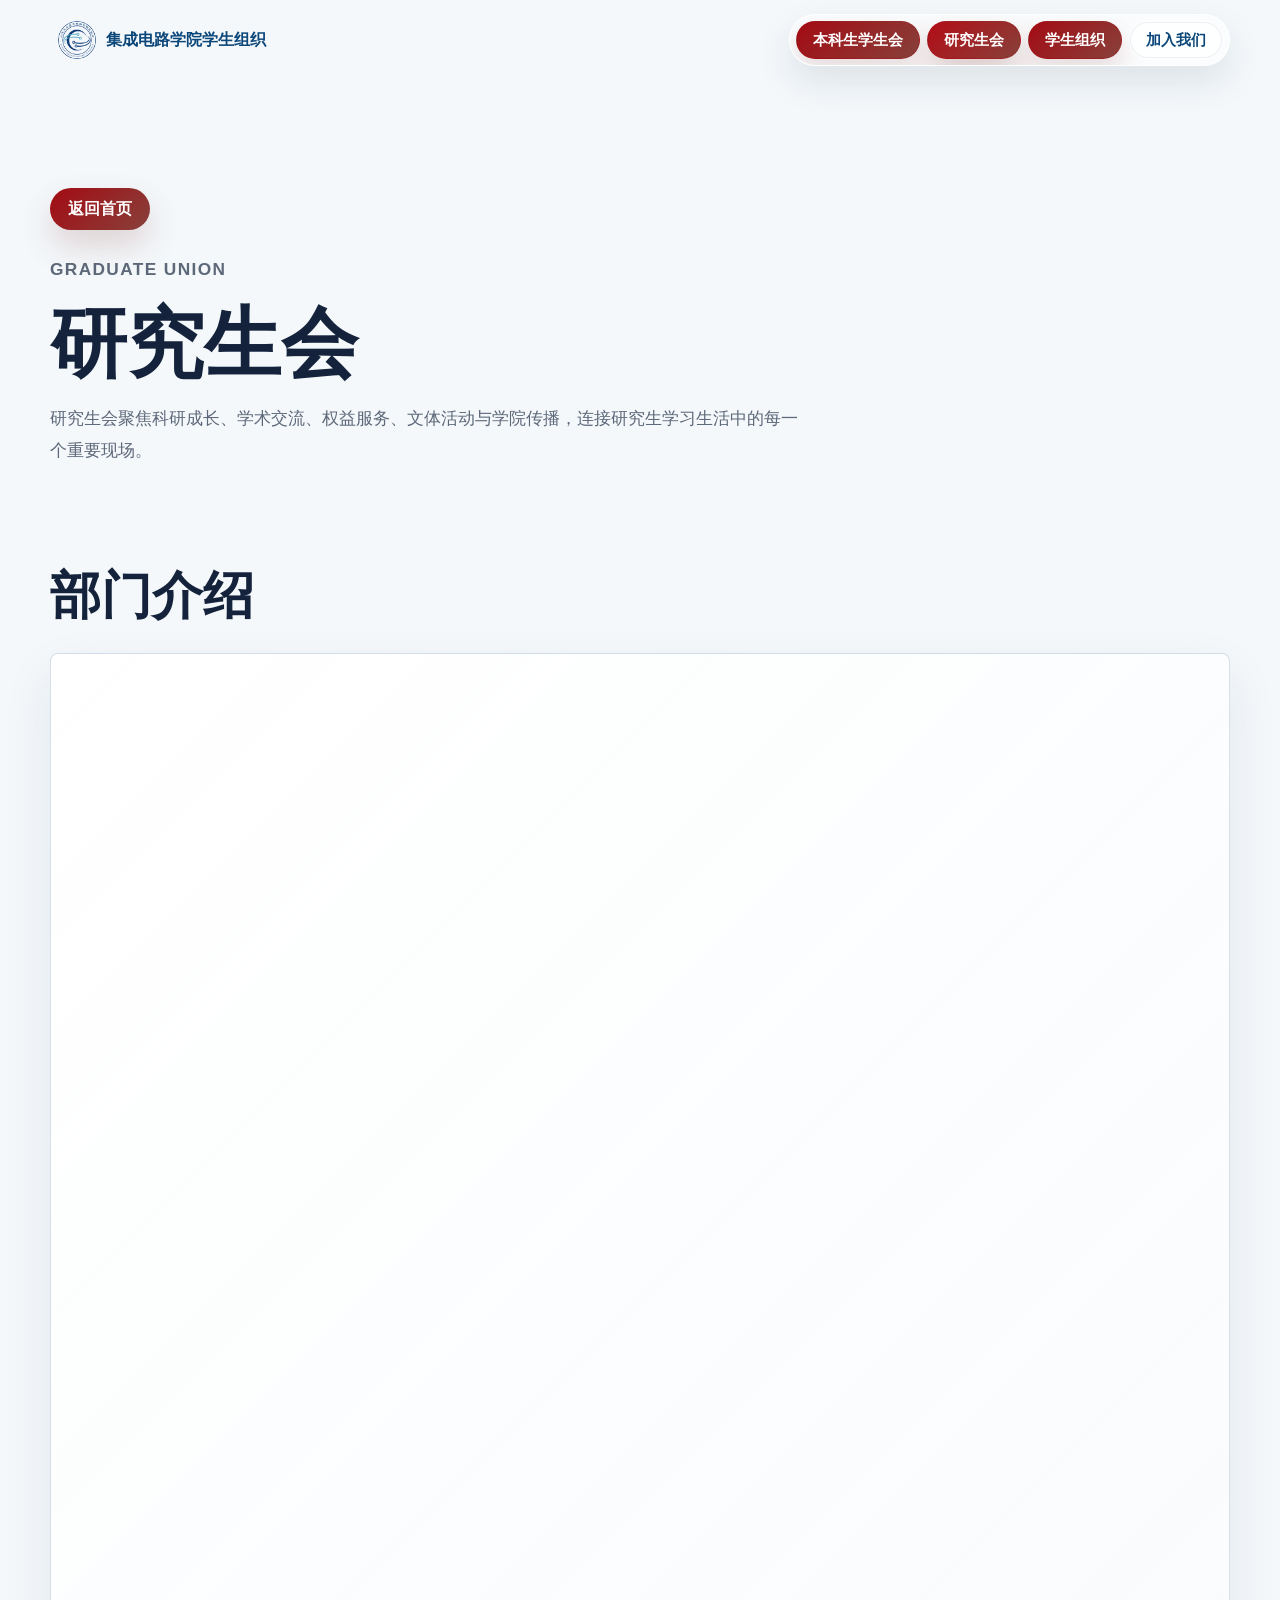
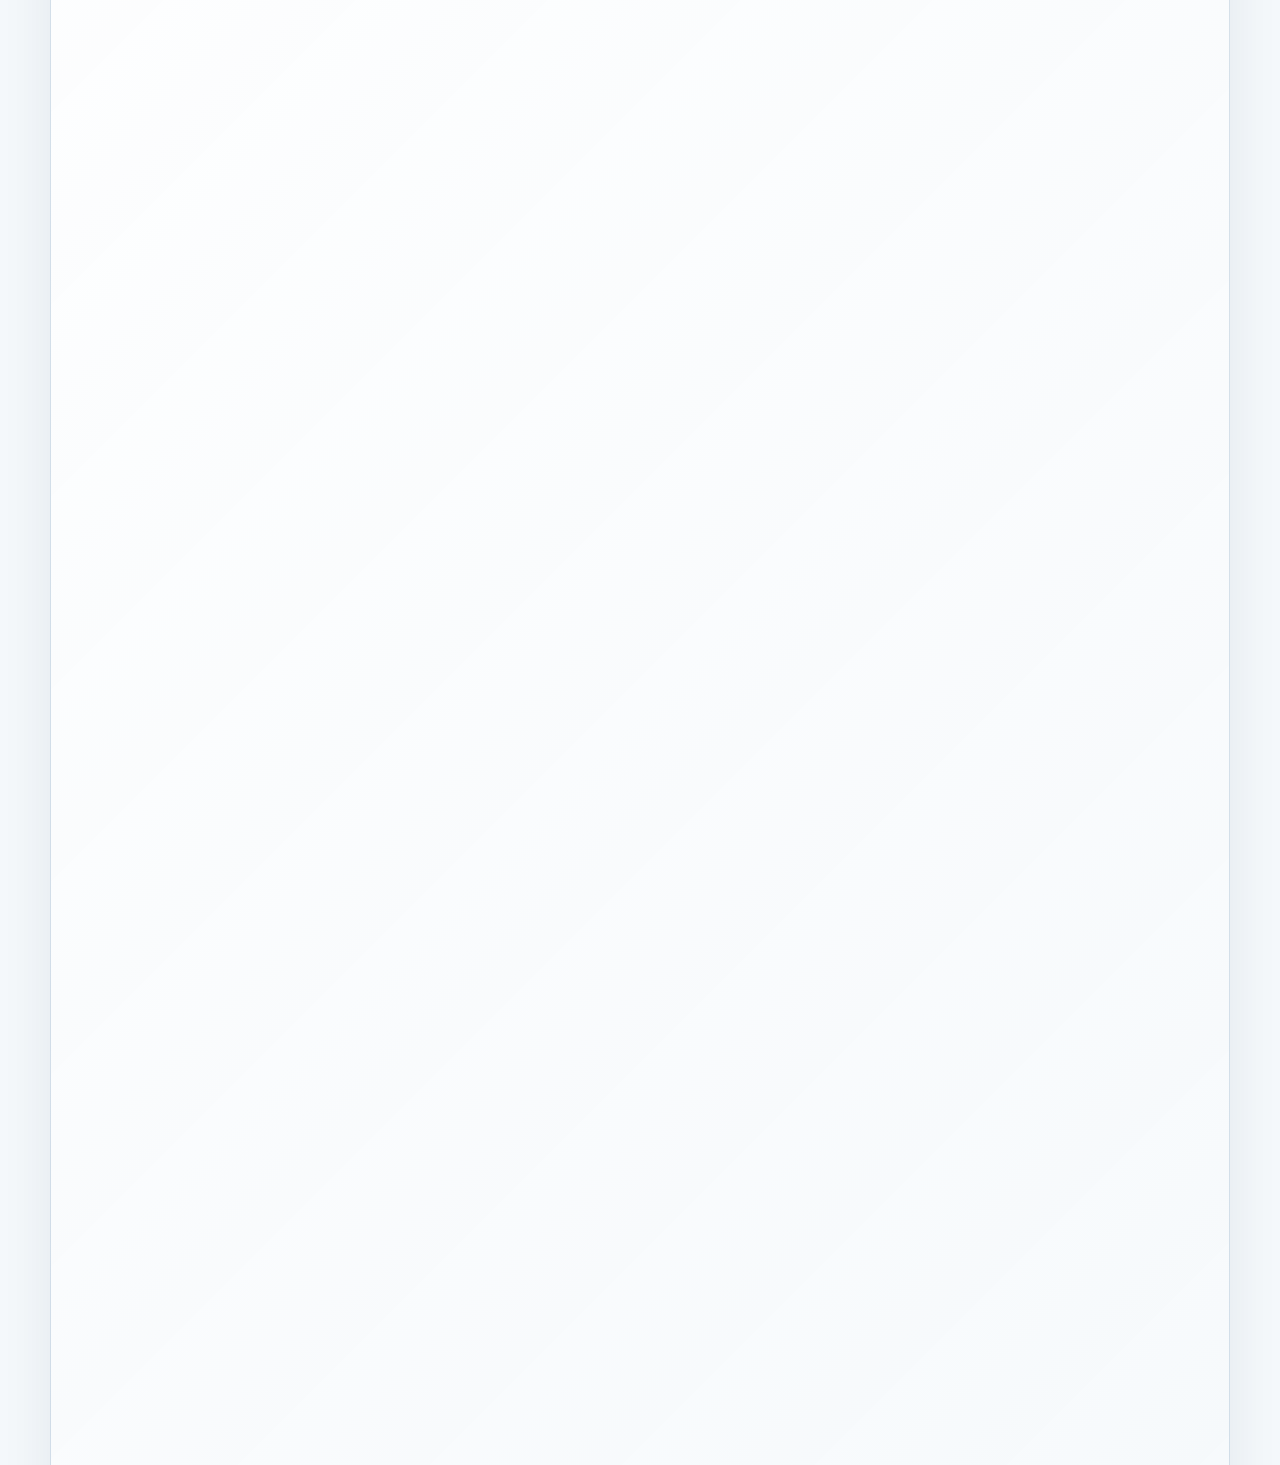
==== graduate.html @ ff814389 "Add files via upload" ====
<!doctype html>
<html lang="zh-CN">
<head>
  <meta charset="utf-8">
  <meta name="viewport" content="width=device-width, initial-scale=1">
  <title>研究生会 | 集成电路学院学生组织</title>
  <link rel="stylesheet" href="assets/site.css">
</head>
<body>
  <nav class="site-nav" aria-label="页面导航">
    <a class="brand" href="index.html"><img src="assets/union-emblem.png" alt=""><span>集成电路学院学生组织</span></a>
    <div class="nav-links">
      <a href="undergraduate.html">本科生学生会</a>
      <a href="graduate.html" aria-current="page">研究生会</a>
      <a href="organizations.html">学生组织</a>
      <a href="index.html?skipIntro=1#join-home">加入我们</a>
    </div>
  </nav>

  <main>
    <header class="page-hero">
      <div class="page-actions"><a class="back-home" href="index.html?skipIntro=1">返回首页</a></div>
      <p class="intro-tag">Graduate Union</p>
      <h1>研究生会</h1>
      <p>研究生会聚焦科研成长、学术交流、权益服务、文体活动与学院传播，连接研究生学习生活中的每一个重要现场。</p>
    </header>

    <section class="section">
      <h2>部门介绍</h2>
      <div class="dept-stack">
        <article class="department-detail">
          <div class="detail-copy">
            <small>01 统筹枢纽</small>
            <h3>综合部</h3>
            <p class="lead-text">统筹联结各方，规章构筑根基。以细致统筹串联大小事务，做研会可靠中枢、学子暖心伙伴。</p>
            <p>综合部是研究生会协调运转的枢纽，负责活动统筹协调、权益保障、研代会和研代会常代会组织、主题学习会召开、项目申报书撰写、志愿者招募、规章制度拟定与组织分统计，联动多方力量，保障各项工作有序落地。</p>
            <div class="tag-row"><span>制度建设</span><span>组织统筹</span><span>会务筹办</span><span>权益保障</span></div>
          </div>
          <div class="photo-carousel graduate-carousel graduate-carousel-blue" aria-label="综合部活动照片轮播">
            <div class="carousel-track">
              <div class="slide"><img src="assets/graduate/general/general-01.jpeg" alt="综合部活动照片 1"></div>
              <div class="slide"><img src="assets/graduate/general/general-02.jpeg" alt="综合部活动照片 2"></div>
              <div class="slide"><img src="assets/graduate/general/general-03.png" alt="综合部活动照片 3"></div>
              <div class="slide"><img src="assets/graduate/general/general-04.jpeg" alt="综合部活动照片 4"></div>
              <div class="slide"><img src="assets/graduate/general/general-05.jpeg" alt="综合部活动照片 5"></div>
              <div class="slide"><img src="assets/graduate/general/general-06.jpeg" alt="综合部活动照片 6"></div>
            </div>
          </div>
        </article>

        <article class="department-detail">
          <div class="detail-copy">
            <small>02 学术领航</small>
            <h3>学术部</h3>
            <p class="lead-text">在思辨中碰撞智慧，在交流中拓宽视野。从名家讲座到博士生论坛，从导学思政到核心素养提升，我们助力每一位学子在科研路上稳步前行。</p>
            <p>学术部负责学院各类学术论坛、讲座及研讨会的策划与执行，承担学术会议的申请、组织等工作，邀请校内外专家与优秀学子分享前沿研究、科研方法与职场经验，助力同学提升学术素养与创新能力。</p>
            <div class="tag-row"><span>学术论坛</span><span>思政育人</span><span>素养提升</span><span>科研赋能</span></div>
          </div>
          <div class="photo-carousel graduate-carousel graduate-carousel-cyan" aria-label="学术部活动照片轮播">
            <div class="carousel-track">
              <div class="slide"><img src="assets/graduate/academic/academic-01.png" alt="学术部活动照片 1"></div>
              <div class="slide"><img src="assets/graduate/academic/academic-02.png" alt="学术部活动照片 2"></div>
              <div class="slide"><img src="assets/graduate/academic/academic-03.png" alt="学术部活动照片 3"></div>
              <div class="slide"><img src="assets/graduate/academic/academic-04.png" alt="学术部活动照片 4"></div>
              <div class="slide"><img src="assets/graduate/academic/academic-05.jpeg" alt="学术部活动照片 5"></div>
              <div class="slide"><img src="assets/graduate/academic/academic-06.jpeg" alt="学术部活动照片 6"></div>
            </div>
          </div>
        </article>

        <article class="department-detail">
          <div class="detail-copy">
            <small>03 记录传播</small>
            <h3>宣传部</h3>
            <p class="lead-text">镜头定格瞬间，用文字传递温度，用创意点亮“芯”光。我们是故事的记录者，也是学院声音的传递者。</p>
            <p>宣传部是学院研究生会的形象窗口与传播枢纽，负责运营官方微信公众号等媒体平台，策划原创线上活动，做好思想引领工作。我们统筹新媒体培训与推文审核，配合各部门完成宣传方案与宣传设计；从原创推文到宣传品设计，从活动摄影摄像到新闻通讯采编，我们用多元方式记录学院动态、传播校园文化。</p>
            <div class="tag-row"><span>新媒体运营</span><span>推文审核</span><span>摄影摄像</span><span>新闻采编</span></div>
          </div>
          <div class="photo-carousel graduate-carousel graduate-carousel-rose" aria-label="宣传部活动照片轮播">
            <div class="carousel-track">
              <div class="slide"><img src="assets/graduate/publicity/publicity-01.jpeg" alt="宣传部活动照片 1"></div>
              <div class="slide"><img src="assets/graduate/publicity/publicity-02.jpeg" alt="宣传部活动照片 2"></div>
            </div>
          </div>
        </article>

        <article class="department-detail">
          <div class="detail-copy">
            <small>04 青春绽放</small>
            <h3>文体部</h3>
            <p class="lead-text">凝聚青年力量，展现青春风采，我们用创意策划每一次活动，用行动记录每一个精彩瞬间；让每一次参与，都成为青春的注脚。</p>
            <p>文体部负责学院各类文体活动的策划、组织与开展工作，积极服务学校及学院文化体育活动建设。从校级合唱比赛、啦啦操比赛，到学院趣味运动会、校级球类赛事，我们连接舞台与赛场，传递青春活力。</p>
            <div class="tag-row"><span>文艺活动</span><span>体育赛事</span><span>活动组织</span><span>现场保障</span></div>
          </div>
          <div class="photo-carousel graduate-carousel graduate-carousel-red" aria-label="文体部活动照片轮播">
            <div class="carousel-track">
              <div class="slide"><img src="assets/graduate/culture-sports/culture-sports-01.jpeg" alt="文体部活动照片 1"></div>
              <div class="slide"><img src="assets/graduate/culture-sports/culture-sports-02.jpeg" alt="文体部活动照片 2"></div>
              <div class="slide"><img src="assets/graduate/culture-sports/culture-sports-03.jpeg" alt="文体部活动照片 3"></div>
              <div class="slide"><img src="assets/graduate/culture-sports/culture-sports-04.jpeg" alt="文体部活动照片 4"></div>
              <div class="slide"><img src="assets/graduate/culture-sports/culture-sports-05.jpeg" alt="文体部活动照片 5"></div>
              <div class="slide"><img src="assets/graduate/culture-sports/culture-sports-06.jpeg" alt="文体部活动照片 6"></div>
            </div>
          </div>
        </article>
      </div>
    </section>

    <section class="section">
      <div class="wide-panel sub-join">
        <div>
          <p class="intro-tag">Join Graduate Union</p>
          <h2>加入研究生会</h2>
          <p>研究生会围绕学术交流、权益服务、宣传传播与文体活动开展工作。招新安排将随学院通知发布，欢迎持续关注。</p>
          <div class="button-row"><a class="button" href="index.html?skipIntro=1#join-home">查看总加入入口</a></div>
        </div>
        <div class="placeholder-join">关注学院通知<br>了解招新安排</div>
      </div>
    </section>
  </main>

  <footer>山东大学集成电路学院学生组织</footer>
  <script src="assets/site.js"></script>
</body>
</html>
---- assets/site.css ----
:root {
  --bg: #f4f8fb;
  --text: #14233b;
  --muted: rgba(20, 35, 59, 0.68);
  --blue: #0c477a;
  --cyan: #51b7cc;
  --red: #a30b13;
  --brick: #88413b;
  --paper: rgba(255, 255, 255, 0.94);
  --line: rgba(12, 71, 122, 0.16);
  --shadow: 0 24px 70px rgba(20, 35, 59, 0.14);
}

* { box-sizing: border-box; }
html { scroll-behavior: smooth; }
body {
  margin: 0;
  background: var(--bg);
  color: var(--text);
  font-family: "Microsoft YaHei", "PingFang SC", Arial, sans-serif;
}
a { color: inherit; text-decoration: none; }
img { display: block; max-width: 100%; }
h1, h2, h3, p { margin-top: 0; }

.site-nav {
  position: sticky;
  top: 0;
  z-index: 20;
  display: flex;
  align-items: center;
  justify-content: space-between;
  gap: 18px;
  width: min(1180px, calc(100% - 36px));
  margin: 0 auto;
  padding: 14px 0;
}

.brand {
  display: inline-flex;
  align-items: center;
  gap: 10px;
  min-height: 48px;
  border-radius: 999px;
  padding: 6px 12px 6px 8px;
  font-weight: 900;
  color: var(--blue);
  transition: transform 0.24s ease, background 0.24s ease;
}

.brand:hover {
  transform: translateY(-1px);
  background: rgba(255, 255, 255, 0.62);
}

.brand img {
  width: 38px;
  height: 38px;
  object-fit: contain;
  border-radius: 50%;
}

.nav-links {
  display: flex;
  align-items: center;
  gap: 7px;
  overflow-x: auto;
  border-radius: 999px;
  padding: 6px;
  background: rgba(255, 255, 255, 0.58);
  border: 1px solid rgba(255, 255, 255, 0.78);
  box-shadow: 0 16px 36px rgba(20, 35, 59, 0.1);
}

.nav-links a {
  min-height: 38px;
  display: inline-flex;
  align-items: center;
  justify-content: center;
  border: 1px solid transparent;
  border-radius: 999px;
  padding: 8px 16px;
  background: rgba(255, 255, 255, 0.72);
  color: var(--blue);
  font-size: 0.92rem;
  font-weight: 900;
  white-space: nowrap;
  box-shadow: inset 0 0 0 1px rgba(12, 71, 122, 0.08);
  transition: transform 0.22s ease, box-shadow 0.22s ease, background 0.22s ease, color 0.22s ease;
}

.nav-links a:nth-child(-n + 3) {
  background: linear-gradient(135deg, var(--red), var(--brick));
  border-color: rgba(163, 11, 19, 0.24);
  color: white;
  box-shadow: 0 12px 24px rgba(136, 65, 59, 0.18);
}

.nav-links a:hover {
  transform: translateY(-2px);
  background: white;
  box-shadow: 0 14px 28px rgba(12, 71, 122, 0.16);
}

.nav-links a:nth-child(-n + 3):hover,
.nav-links a[aria-current="page"] {
  color: white;
  background: linear-gradient(135deg, #b20d16, var(--brick));
  box-shadow: 0 16px 30px rgba(136, 65, 59, 0.28);
}

.nav-links a:active,
.portal-card:active,
.button:active,
.back-home:active {
  transform: translateY(0) scale(0.98);
}

.hero {
  min-height: 100vh;
  position: relative;
  overflow: hidden;
  display: flex;
  align-items: stretch;
  margin-top: -70px;
  padding-top: 70px;
  background: #dbeef8;
}

.hero-bg {
  position: absolute;
  inset: 0;
}

.hero-bg::after {
  content: "";
  position: absolute;
  inset: 0;
  background:
    linear-gradient(90deg, rgba(244, 248, 251, 0.98) 0%, rgba(244, 248, 251, 0.86) 38%, rgba(244, 248, 251, 0.22) 78%),
    linear-gradient(180deg, rgba(81, 183, 204, 0.14), rgba(136, 65, 59, 0.22));
}

.hero-bg img {
  width: 100%;
  height: 100%;
  object-fit: cover;
  object-position: center right;
}

.hero-inner {
  width: min(1180px, calc(100% - 36px));
  margin: 0 auto;
  position: relative;
  z-index: 2;
  display: grid;
  align-content: center;
  padding: 78px 0 130px;
}

.intro-tag {
  margin-bottom: 16px;
  color: var(--blue);
  font-weight: 900;
  letter-spacing: 0.08em;
  text-transform: uppercase;
}

.hero-title {
  max-width: 880px;
  margin-bottom: 24px;
  font-size: clamp(3rem, 7vw, 6.8rem);
  line-height: 1.04;
  letter-spacing: 0;
}

.hero-title span { display: block; }

.hero-copy {
  max-width: 650px;
  margin-bottom: 34px;
  color: rgba(20, 35, 59, 0.76);
  font-size: 1.08rem;
  line-height: 1.85;
}

.portal-grid {
  position: absolute;
  left: 50%;
  bottom: 28px;
  z-index: 4;
  width: min(1180px, calc(100% - 36px));
  transform: translateX(-50%);
  display: grid;
  grid-template-columns: repeat(4, minmax(0, 1fr));
  gap: 12px;
}

.portal-grid-three {
  grid-template-columns: repeat(3, minmax(0, 1fr));
}

.portal-card {
  min-height: 132px;
  display: grid;
  align-content: space-between;
  border-radius: 8px;
  padding: 18px;
  background: rgba(255, 255, 255, 0.9);
  border: 1px solid rgba(255, 255, 255, 0.94);
  box-shadow: 0 20px 46px rgba(20, 35, 59, 0.12);
  transition: transform 0.26s ease, box-shadow 0.26s ease, background 0.26s ease, border-color 0.26s ease;
}

.portal-card:hover {
  transform: translateY(-5px);
  background: white;
  border-color: rgba(163, 11, 19, 0.18);
  box-shadow: 0 26px 58px rgba(12, 71, 122, 0.18);
}

.portal-card small {
  color: var(--red);
  font-weight: 900;
}

.portal-card strong {
  display: block;
  margin: 10px 0 8px;
  color: var(--blue);
  font-size: 1.25rem;
}

.portal-card p {
  margin: 0;
  color: var(--muted);
  font-size: 0.92rem;
  line-height: 1.55;
}

.intro-screen {
  position: fixed;
  inset: 0;
  z-index: 50;
  display: grid;
  place-items: center;
  background: #0d223b;
  color: white;
  animation: introOut 0.72s ease 1.72s forwards;
}

.intro-mark {
  display: grid;
  justify-items: center;
  gap: 18px;
  animation: introRise 1.35s cubic-bezier(.2, .8, .2, 1) both;
}

.intro-mark img {
  width: 86px;
  height: 86px;
  object-fit: contain;
  border-radius: 50%;
  background: white;
}

.intro-mark strong {
  font-size: clamp(1.7rem, 5vw, 3rem);
  letter-spacing: 0;
}

.scan-line {
  width: min(420px, 70vw);
  height: 2px;
  overflow: hidden;
  background: rgba(255, 255, 255, 0.14);
}

.scan-line::after {
  content: "";
  display: block;
  width: 42%;
  height: 100%;
  background: linear-gradient(90deg, transparent, var(--cyan), transparent);
  animation: scan 1.08s ease-in-out infinite;
}

.skip-intro .intro-screen {
  display: none;
}

.page-actions {
  margin-bottom: 24px;
}

.back-home {
  min-height: 42px;
  display: inline-flex;
  align-items: center;
  justify-content: center;
  border-radius: 999px;
  padding: 10px 18px;
  background: linear-gradient(135deg, var(--red), var(--brick));
  color: white;
  font-weight: 900;
  box-shadow: 0 16px 32px rgba(136, 65, 59, 0.2);
  transition: transform 0.22s ease, box-shadow 0.22s ease;
}

.back-home:hover {
  transform: translateY(-2px);
  box-shadow: 0 18px 36px rgba(136, 65, 59, 0.28);
}

@keyframes introRise {
  from { opacity: 0; transform: translateY(18px) scale(0.98); }
  to { opacity: 1; transform: translateY(0) scale(1); }
}

@keyframes introOut {
  to { opacity: 0; visibility: hidden; pointer-events: none; }
}

@keyframes scan {
  from { transform: translateX(-100%); }
  to { transform: translateX(260%); }
}

.page-hero {
  width: min(1180px, calc(100% - 36px));
  margin: 38px auto 0;
  padding: 70px 0 44px;
}

.page-hero h1 {
  max-width: 900px;
  margin-bottom: 18px;
  font-size: clamp(2.5rem, 6vw, 5.2rem);
  line-height: 1.08;
}

.page-hero p {
  max-width: 760px;
  color: var(--muted);
  font-size: 1.08rem;
  line-height: 1.85;
}

.section {
  width: min(1180px, calc(100% - 36px));
  margin: 0 auto;
  padding: 34px 0;
}

.section h2 {
  margin-bottom: 22px;
  font-size: clamp(1.8rem, 4vw, 3.2rem);
}

.card-grid {
  display: grid;
  grid-template-columns: repeat(3, minmax(0, 1fr));
  gap: 16px;
}

.info-card, .wide-panel {
  border-radius: 8px;
  border: 1px solid var(--line);
  background: var(--paper);
  box-shadow: 0 18px 48px rgba(20, 35, 59, 0.08);
}

.info-card {
  min-height: 180px;
  padding: 22px;
}

.info-card small {
  color: var(--red);
  font-weight: 900;
}

.info-card h3 {
  margin: 10px 0 12px;
  color: var(--blue);
  font-size: 1.35rem;
}

.info-card p {
  margin-bottom: 0;
  color: var(--muted);
  line-height: 1.75;
}

.wide-panel {
  padding: clamp(24px, 4vw, 42px);
}

.home-join {
  scroll-margin-top: 86px;
  padding-top: 72px;
}

.home-join .wide-panel {
  background:
    radial-gradient(circle at top left, rgba(81, 183, 204, 0.18), transparent 34%),
    var(--paper);
}

.join-card-list {
  margin-top: 22px;
  display: grid;
  grid-template-columns: repeat(3, minmax(0, 1fr));
  gap: 12px;
}

.mini-join-card {
  min-height: 116px;
  display: grid;
  gap: 7px;
  border-radius: 8px;
  padding: 16px;
  background: rgba(255, 255, 255, 0.72);
  border: 1px solid var(--line);
}

.mini-join-card small {
  color: var(--red);
  font-weight: 900;
}

.mini-join-card strong {
  color: var(--blue);
  font-size: 1.32rem;
}

.mini-join-card span {
  color: var(--muted);
  line-height: 1.55;
}

.film-placeholder {
  margin-top: 18px;
  padding: 38px 18px;
  border-radius: 8px;
  background:
    radial-gradient(circle, rgba(255,255,255,.92) 0 4px, transparent 4.5px) 0 12px / 28px 16px repeat-x,
    radial-gradient(circle, rgba(255,255,255,.92) 0 4px, transparent 4.5px) 0 calc(100% - 12px) / 28px 16px repeat-x,
    #111827;
  display: grid;
  grid-template-columns: repeat(3, minmax(0, 1fr));
  gap: 14px;
}

.film-frame {
  aspect-ratio: 4 / 3;
  border-radius: 6px;
  border: 5px solid white;
  background:
    linear-gradient(135deg, rgba(81, 183, 204, .28), rgba(163, 11, 19, .18)),
    #dceaf2;
  display: grid;
  place-items: center;
  color: var(--blue);
  font-weight: 900;
}

.join-layout {
  display: grid;
  grid-template-columns: minmax(0, 1fr) 320px;
  gap: 24px;
  align-items: center;
}

.qr-stack {
  display: grid;
  grid-template-columns: 1fr;
  gap: 12px;
}

.qr-stack .qr-box {
  padding: 14px;
}

.qr-stack .qr-box img {
  max-height: 190px;
}

.join-hub {
  display: grid;
  gap: 26px;
  background:
    radial-gradient(circle at top left, rgba(81, 183, 204, 0.2), transparent 34%),
    radial-gradient(circle at bottom right, rgba(163, 11, 19, 0.08), transparent 30%),
    var(--paper);
}

.join-hub-head {
  max-width: 780px;
}

.join-hub-head p:last-child {
  margin-bottom: 0;
  color: var(--muted);
  line-height: 1.78;
}

.join-directory {
  display: grid;
  grid-template-columns: repeat(2, minmax(0, 1fr));
  gap: 14px;
}

.join-org-card {
  display: grid;
  grid-template-columns: 150px minmax(0, 1fr);
  gap: 16px;
  align-items: center;
  min-height: 198px;
  border-radius: 8px;
  padding: 16px;
  background: rgba(255, 255, 255, 0.78);
  border: 1px solid var(--line);
  box-shadow: 0 14px 34px rgba(20, 35, 59, 0.07);
  transition: transform 0.24s ease, box-shadow 0.24s ease, border-color 0.24s ease, background 0.24s ease;
}

.join-org-card:hover {
  transform: translateY(-3px);
  background: white;
  border-color: rgba(81, 183, 204, 0.35);
  box-shadow: 0 22px 46px rgba(12, 71, 122, 0.13);
}

.join-org-card.featured {
  background:
    linear-gradient(135deg, rgba(255, 255, 255, 0.92), rgba(243, 248, 252, 0.86)),
    white;
  border-color: rgba(163, 11, 19, 0.22);
}

.join-qr,
.join-placeholder {
  width: 150px;
  aspect-ratio: 1;
  display: grid;
  place-items: center;
  border-radius: 8px;
  background: white;
  border: 1px solid rgba(12, 71, 122, 0.1);
  overflow: hidden;
}

.join-qr img {
  width: 100%;
  height: 100%;
  object-fit: contain;
}

.join-placeholder {
  color: var(--blue);
  font-weight: 900;
  background:
    linear-gradient(135deg, rgba(81, 183, 204, 0.12), rgba(163, 11, 19, 0.08)),
    white;
}

.join-info {
  min-width: 0;
}

.join-info small {
  color: var(--red);
  font-size: 0.78rem;
  font-weight: 900;
  letter-spacing: 0.06em;
  text-transform: uppercase;
}

.join-info h3 {
  margin: 6px 0 8px;
  color: var(--blue);
  font-size: clamp(1.2rem, 2vw, 1.55rem);
  line-height: 1.22;
}

.join-info strong {
  display: inline-flex;
  align-items: center;
  min-height: 38px;
  margin-bottom: 10px;
  border-radius: 999px;
  padding: 7px 12px;
  background: linear-gradient(135deg, var(--red), var(--brick));
  color: white;
  font-size: 1.08rem;
  letter-spacing: 0.03em;
}

.join-info p {
  margin-bottom: 12px;
  color: var(--muted);
  line-height: 1.62;
}

.join-tags {
  display: flex;
  flex-wrap: wrap;
  gap: 6px;
}

.join-tags span {
  min-height: 28px;
  display: inline-flex;
  align-items: center;
  border-radius: 999px;
  padding: 5px 9px;
  background: rgba(12, 71, 122, 0.08);
  color: var(--blue);
  font-size: 0.78rem;
  font-weight: 900;
}

.sub-join {
  display: grid;
  grid-template-columns: minmax(0, 1fr) 260px;
  gap: 24px;
  align-items: center;
  background:
    radial-gradient(circle at top right, rgba(163, 11, 19, 0.09), transparent 35%),
    var(--paper);
}

.qr-box {
  padding: 18px;
  border-radius: 8px;
  background: white;
  border: 1px solid var(--line);
  text-align: center;
}

.qr-box img {
  width: 100%;
  aspect-ratio: 1;
  object-fit: contain;
}

.qr-box.compact {
  max-width: 260px;
  justify-self: end;
}

.placeholder-join {
  min-height: 180px;
  border-radius: 8px;
  border: 1px dashed rgba(12, 71, 122, 0.28);
  background:
    linear-gradient(135deg, rgba(81, 183, 204, 0.14), rgba(163, 11, 19, 0.09)),
    rgba(255, 255, 255, 0.72);
  display: grid;
  place-items: center;
  color: var(--blue);
  text-align: center;
  font-size: 1.22rem;
  font-weight: 900;
  line-height: 1.7;
}

.button-row {
  margin-top: 22px;
  display: flex;
  flex-wrap: wrap;
  gap: 12px;
}

.button {
  min-height: 46px;
  display: inline-flex;
  align-items: center;
  justify-content: center;
  border-radius: 999px;
  padding: 12px 20px;
  background: linear-gradient(135deg, var(--red), var(--brick));
  color: white;
  font-weight: 900;
  box-shadow: 0 16px 32px rgba(136, 65, 59, 0.24);
  transition: transform 0.22s ease, box-shadow 0.22s ease, background 0.22s ease;
}

.button:hover {
  transform: translateY(-2px);
  box-shadow: 0 20px 38px rgba(136, 65, 59, 0.28);
}

.button.secondary {
  background: white;
  color: var(--blue);
  border: 1px solid var(--line);
  box-shadow: none;
}

.dept-stack {
  display: grid;
  gap: 22px;
}

.department-detail {
  content-visibility: auto;
  contain-intrinsic-size: 560px;
  display: grid;
  grid-template-columns: minmax(0, 0.92fr) minmax(340px, 1fr);
  gap: clamp(20px, 3vw, 32px);
  align-items: center;
  border-radius: 8px;
  border: 1px solid var(--line);
  background:
    linear-gradient(135deg, rgba(255, 255, 255, 0.96), rgba(244, 248, 251, 0.88)),
    var(--paper);
  box-shadow: 0 20px 52px rgba(20, 35, 59, 0.08);
  padding: clamp(22px, 4vw, 36px);
}

.detail-copy small,
.org-body small {
  color: var(--red);
  font-weight: 900;
  letter-spacing: 0.06em;
  text-transform: uppercase;
}

.detail-copy h3,
.org-body h3 {
  margin: 10px 0 14px;
  color: var(--blue);
  font-size: clamp(1.8rem, 3vw, 2.6rem);
  line-height: 1.14;
}

.lead-text {
  color: var(--red);
  font-weight: 900;
  line-height: 1.7;
}

.detail-copy p,
.org-body p,
.org-section-list p {
  color: var(--muted);
  line-height: 1.78;
}

.tag-row {
  display: flex;
  flex-wrap: wrap;
  gap: 8px;
  margin-top: 18px;
}

.tag-row span {
  display: inline-flex;
  align-items: center;
  min-height: 34px;
  border-radius: 999px;
  padding: 6px 12px;
  background: rgba(12, 71, 122, 0.08);
  color: var(--blue);
  font-size: 0.88rem;
  font-weight: 900;
}

.quick-dept-nav {
  position: sticky;
  top: 82px;
  z-index: 12;
  display: flex;
  gap: 10px;
  overflow-x: auto;
  margin-bottom: 24px;
  border-radius: 999px;
  padding: 8px;
  background: rgba(255, 255, 255, 0.74);
  border: 1px solid rgba(255, 255, 255, 0.9);
  box-shadow: 0 14px 32px rgba(20, 35, 59, 0.08);
}

.quick-dept-nav a {
  min-height: 38px;
  display: inline-flex;
  align-items: center;
  justify-content: center;
  flex: 0 0 auto;
  border-radius: 999px;
  padding: 8px 15px;
  color: var(--blue);
  background: white;
  border: 1px solid var(--line);
  font-weight: 900;
  transition: transform 0.22s ease, color 0.22s ease, background 0.22s ease, box-shadow 0.22s ease;
}

.quick-dept-nav a:hover {
  transform: translateY(-2px);
  color: white;
  background: linear-gradient(135deg, var(--red), var(--brick));
  box-shadow: 0 14px 28px rgba(136, 65, 59, 0.2);
}

.undergrad-stack {
  gap: 28px;
}

.undergrad-dept {
  grid-template-columns: minmax(280px, 0.78fr) minmax(0, 1.22fr);
  scroll-margin-top: 140px;
}

.filmstrip {
  position: relative;
  overflow: hidden;
  min-height: 306px;
  border-radius: 8px;
  padding: 34px 0;
  background:
    radial-gradient(circle, rgba(255, 255, 255, 0.95) 0 4px, transparent 4.6px) 10px 12px / 30px 16px repeat-x,
    radial-gradient(circle, rgba(255, 255, 255, 0.95) 0 4px, transparent 4.6px) 10px calc(100% - 12px) / 30px 16px repeat-x,
    linear-gradient(135deg, #111827, #1f2937);
  box-shadow: inset 0 0 0 1px rgba(255, 255, 255, 0.08), 0 18px 42px rgba(20, 35, 59, 0.14);
}

.filmstrip::after {
  content: "";
  position: absolute;
  inset: 24px 0;
  pointer-events: none;
  background:
    linear-gradient(90deg, rgba(17, 24, 39, 0.96), transparent 12%, transparent 88%, rgba(17, 24, 39, 0.96)),
    linear-gradient(180deg, rgba(255, 255, 255, 0.08), transparent 22%, transparent 78%, rgba(0, 0, 0, 0.18));
}

.filmstrip:hover {
  box-shadow: inset 0 0 0 1px rgba(81, 183, 204, 0.22), 0 24px 56px rgba(12, 71, 122, 0.2);
}

.film-reel {
  display: flex;
  gap: 16px;
  align-items: center;
  will-change: transform;
  transition: transform 0.72s cubic-bezier(0.22, 1, 0.36, 1);
}

.film-reel.no-transition {
  transition: none;
}

.film-slide {
  flex: 0 0 clamp(230px, 34vw, 390px);
  height: 236px;
  margin: 0;
  border-radius: 6px;
  padding: 8px;
  background: white;
  box-shadow: 0 12px 26px rgba(0, 0, 0, 0.28);
  transform: translateY(0) scale(1);
  transition: transform 0.34s ease, filter 0.34s ease, box-shadow 0.34s ease;
}

.film-slide img {
  width: 100%;
  height: 100%;
  border-radius: 4px;
  object-fit: cover;
}

.filmstrip:hover .film-slide {
  filter: saturate(0.96) brightness(0.9);
}

.filmstrip:hover .film-slide:hover {
  position: relative;
  z-index: 2;
  transform: translateY(-8px) scale(1.025);
  filter: saturate(1.08) brightness(1.04);
  box-shadow: 0 18px 34px rgba(0, 0, 0, 0.36);
}

.photo-carousel {
  --slide-width: min(68%, 430px);
  --reel-a: #183d56;
  --reel-b: #285f70;
  --reel-glow: rgba(81, 183, 204, 0.2);
  --reel-hole: rgba(246, 251, 252, 0.9);
  min-width: 0;
  align-self: center;
  position: relative;
  border-radius: 8px;
  background:
    radial-gradient(circle at top left, var(--reel-glow), transparent 34%),
    linear-gradient(90deg, rgba(255, 255, 255, 0.1), transparent 18%, transparent 82%, rgba(255, 255, 255, 0.1)),
    linear-gradient(135deg, var(--reel-a), var(--reel-b));
  border: 1px solid rgba(12, 71, 122, 0.14);
  box-shadow:
    inset 0 0 0 1px rgba(255, 255, 255, 0.14),
    0 18px 44px rgba(20, 35, 59, 0.14);
  overflow: hidden;
  perspective: 1200px;
  touch-action: pan-y;
  contain: layout paint;
}

.graduate-carousel {
  --slide-width: min(70%, 440px);
}

.graduate-carousel-blue {
  --reel-a: #1f4562;
  --reel-b: #56758a;
  --reel-glow: rgba(181, 218, 229, 0.22);
}

.graduate-carousel-cyan {
  --reel-a: #1d4f63;
  --reel-b: #4b8b92;
  --reel-glow: rgba(122, 211, 218, 0.2);
}

.graduate-carousel-rose {
  --reel-a: #4b3a4a;
  --reel-b: #8a6870;
  --reel-glow: rgba(190, 141, 153, 0.22);
}

.graduate-carousel-red {
  --reel-a: #55373a;
  --reel-b: #8d5c58;
  --reel-glow: rgba(185, 110, 105, 0.2);
}

.organization-stack {
  gap: 28px;
}

.organization-dept {
  grid-template-columns: minmax(300px, 0.86fr) minmax(0, 1.14fr);
  scroll-margin-top: 140px;
}

.organization-carousel {
  --slide-width: min(70%, 420px);
}

.organization-carousel-innovation {
  --reel-a: #1f4b5c;
  --reel-b: #557987;
  --reel-glow: rgba(96, 205, 217, 0.2);
}

.organization-carousel-volunteer {
  --reel-a: #294863;
  --reel-b: #5a7e8b;
  --reel-glow: rgba(120, 202, 216, 0.2);
}

.photo-carousel::before,
.photo-carousel::after {
  content: "";
  position: absolute;
  left: 0;
  right: 0;
  height: 18px;
  z-index: 3;
  pointer-events: none;
  background:
    radial-gradient(circle, var(--reel-hole) 0 4px, transparent 4.5px) 0 50% / 28px 16px repeat-x,
    linear-gradient(90deg, rgba(255, 255, 255, 0.12), rgba(255, 255, 255, 0.04));
  opacity: 0.82;
}

.photo-carousel::before {
  top: 10px;
}

.photo-carousel::after {
  bottom: 10px;
}

.carousel-track {
  display: grid;
  grid-template-areas: "stage";
  place-items: center;
  padding: 52px 18px;
  overflow: hidden;
  cursor: default;
  touch-action: pan-y;
  user-select: none;
  background:
    linear-gradient(180deg, rgba(255, 255, 255, 0.11), transparent 22%, transparent 78%, rgba(0, 0, 0, 0.08));
}

.carousel-track::before {
  content: "";
  grid-area: stage;
  width: var(--slide-width);
  aspect-ratio: 4 / 3;
  pointer-events: none;
}

.photo-carousel:hover .carousel-track {
  cursor: ew-resize;
}

.slide {
  grid-area: stage;
  width: var(--slide-width);
  aspect-ratio: 4 / 3;
  overflow: hidden;
  border-radius: 6px;
  background: #dceaf2;
  border: 5px solid rgba(255, 255, 255, 0.9);
  box-shadow:
    0 10px 20px rgba(20, 35, 59, 0.22),
    inset 0 0 0 1px rgba(0, 0, 0, 0.1);
  opacity: 0;
  pointer-events: none;
  visibility: hidden;
  transform: translateY(10px) scale(0.78);
  transition: transform 0.46s ease, box-shadow 0.46s ease, opacity 0.46s ease, visibility 0.46s ease;
  touch-action: pan-y;
  will-change: transform, opacity;
  backface-visibility: hidden;
  contain: paint;
}

.slide img {
  width: 100%;
  height: 100%;
  object-fit: cover;
  transform: scale(1.01);
  transition: transform 0.65s ease;
}

.org-text-slide,
.org-qr-slide {
  display: grid;
  place-items: center;
  align-content: center;
  gap: 12px;
  padding: 28px;
  text-align: center;
  background:
    radial-gradient(circle at top left, rgba(81, 183, 204, 0.18), transparent 34%),
    linear-gradient(135deg, #f8fcfd, #eef6f8);
  color: var(--text);
}

.org-text-slide strong,
.org-qr-slide strong {
  color: var(--blue);
  font-size: clamp(1.35rem, 2.5vw, 2rem);
  line-height: 1.2;
}

.org-text-slide span {
  max-width: 320px;
  color: var(--muted);
  line-height: 1.7;
}

.org-qr-slide img {
  width: min(62%, 220px);
  height: auto;
  aspect-ratio: 1;
  object-fit: contain;
  padding: 8px;
  border-radius: 8px;
  background: white;
  border: 1px solid rgba(12, 71, 122, 0.08);
  transform: none;
}

.org-qr-slide span {
  display: inline-flex;
  align-items: center;
  min-height: 36px;
  border-radius: 999px;
  padding: 7px 13px;
  background: linear-gradient(135deg, var(--red), var(--brick));
  color: white;
  font-weight: 900;
}

.slide.is-neighbor {
  opacity: 0.68;
  pointer-events: auto;
  visibility: visible;
  z-index: 1;
}

.slide.is-prev {
  transform: translateX(-58%) translateY(4px) scale(0.86);
}

.slide.is-next {
  transform: translateX(58%) translateY(4px) scale(0.86);
}

.slide.is-active {
  opacity: 1;
  pointer-events: auto;
  visibility: visible;
  transform: translateY(-2px) scale(1);
  box-shadow:
    0 20px 36px rgba(20, 35, 59, 0.28),
    0 0 0 1px rgba(81, 183, 204, 0.32),
    inset 0 0 0 1px rgba(0, 0, 0, 0.08);
  z-index: 2;
}

.photo-carousel.is-paused .slide:not(.is-active):not(.is-neighbor) {
  opacity: 0.24;
}

.photo-carousel.is-paused .slide:hover {
  transform: translateY(-8px) scale(0.92);
  opacity: 0.82;
  box-shadow:
    0 18px 30px rgba(20, 35, 59, 0.28),
    0 0 0 1px rgba(81, 183, 204, 0.28);
}

.photo-carousel.is-paused .slide.is-active:hover {
  transform: translateY(-10px) scale(1.035);
  opacity: 1;
}

.photo-carousel.is-paused .slide.is-prev:hover {
  transform: translateX(-58%) translateY(-8px) scale(0.9);
}

.photo-carousel.is-paused .slide.is-next:hover {
  transform: translateX(58%) translateY(-8px) scale(0.9);
}

.photo-carousel.is-paused .slide:hover img {
  transform: scale(1.075);
}

.photo-carousel.is-stepping .slide.is-active {
  animation: filmPulse 0.72s cubic-bezier(.2, .8, .2, 1);
}

@keyframes filmPulse {
  0% { transform: translateY(0) scale(1); }
  42% { transform: translateY(-7px) scale(1.02); }
  100% { transform: translateY(-2px) scale(1); }
}

.image-mosaic {
  min-height: 330px;
  display: grid;
  grid-template-columns: 1.15fr 0.85fr;
  grid-template-rows: repeat(2, minmax(130px, 1fr));
  gap: 10px;
}

.image-mosaic img {
  width: 100%;
  height: 100%;
  border-radius: 8px;
  object-fit: cover;
  box-shadow: 0 14px 34px rgba(20, 35, 59, 0.13);
}

.image-mosaic img:first-child {
  grid-row: span 2;
}

.image-mosaic-two {
  grid-template-columns: repeat(2, minmax(0, 1fr));
  grid-template-rows: 1fr;
  min-height: 280px;
}

.image-mosaic-two img:first-child {
  grid-row: auto;
}

.org-detail-grid {
  display: grid;
  gap: 22px;
}

.org-detail-card {
  display: grid;
  grid-template-columns: 280px minmax(0, 1fr) 220px;
  gap: 22px;
  align-items: stretch;
  border-radius: 8px;
  border: 1px solid var(--line);
  background: var(--paper);
  box-shadow: 0 20px 52px rgba(20, 35, 59, 0.08);
  padding: clamp(18px, 3vw, 26px);
}

.org-cover {
  min-height: 270px;
  overflow: hidden;
  display: grid;
  place-items: center;
  border-radius: 8px;
  background: white;
  border: 1px solid rgba(12, 71, 122, 0.08);
}

.org-cover img {
  width: 100%;
  height: 100%;
  object-fit: cover;
}

.org-cover-gradient {
  align-content: end;
  justify-items: start;
  padding: 24px;
  color: white;
  background:
    linear-gradient(135deg, rgba(12, 71, 122, 0.95), rgba(81, 183, 204, 0.78)),
    #0c477a;
}

.org-cover-gradient strong {
  font-size: 2rem;
  line-height: 1.15;
}

.org-cover-gradient span {
  margin-top: 10px;
  line-height: 1.6;
  opacity: 0.9;
}

.org-section-list {
  display: grid;
  gap: 8px;
  margin-top: 18px;
}

.org-section-list p {
  margin: 0;
  padding-left: 12px;
  border-left: 3px solid rgba(81, 183, 204, 0.35);
}

.org-join-box {
  display: grid;
  align-content: start;
  gap: 10px;
  border-radius: 8px;
  padding: 14px;
  background:
    linear-gradient(180deg, rgba(81, 183, 204, 0.12), rgba(163, 11, 19, 0.08)),
    white;
  border: 1px solid var(--line);
  text-align: center;
}

.org-join-box img {
  width: 100%;
  aspect-ratio: 1;
  object-fit: contain;
  border-radius: 8px;
  background: white;
}

.org-join-box strong {
  color: var(--blue);
  font-size: 1.08rem;
}

.org-join-box span {
  color: var(--red);
  font-size: 1.32rem;
  font-weight: 900;
}

footer {
  width: min(1180px, calc(100% - 36px));
  margin: 30px auto 0;
  padding: 34px 0 46px;
  color: rgba(20, 35, 59, 0.5);
  font-size: 0.92rem;
}

@media (max-width: 900px) {
  .site-nav {
    align-items: flex-start;
    flex-direction: column;
  }

  .hero {
    min-height: auto;
  }

  .hero-inner {
    padding-bottom: 420px;
  }

  .portal-grid {
    grid-template-columns: 1fr 1fr;
  }

  .card-grid {
    grid-template-columns: 1fr;
  }

  .join-layout,
  .sub-join {
    grid-template-columns: 1fr;
  }

  .department-detail,
  .org-detail-card {
    grid-template-columns: 1fr;
  }

  .organization-dept {
    grid-template-columns: 1fr;
  }

  .quick-dept-nav {
    top: 128px;
    border-radius: 8px;
  }

  .image-mosaic {
    min-height: 0;
    grid-template-columns: repeat(2, minmax(0, 1fr));
  }

  .image-mosaic img {
    min-height: 180px;
  }

  .image-mosaic img:first-child {
    grid-row: auto;
  }

  .join-card-list {
    grid-template-columns: 1fr;
  }

  .join-directory {
    grid-template-columns: 1fr;
  }

  .qr-stack {
    grid-template-columns: repeat(3, minmax(0, 1fr));
  }

  .qr-box.compact {
    justify-self: start;
  }

  .org-join-box {
    max-width: 300px;
  }
}

@media (max-width: 560px) {
  .hero-inner, .page-hero, .section, .site-nav, footer {
    width: min(100% - 28px, 1180px);
  }

  .hero-title {
    font-size: clamp(2.45rem, 12vw, 4rem);
  }

  .portal-grid {
    grid-template-columns: 1fr;
  }

  .hero-inner {
    padding-bottom: 650px;
  }

  .film-placeholder {
    grid-template-columns: 1fr;
  }

  .image-mosaic,
  .image-mosaic-two,
  .qr-stack {
    grid-template-columns: 1fr;
  }

  .quick-dept-nav {
    position: static;
    border-radius: 8px;
  }

  .filmstrip {
    min-height: 272px;
  }

  .film-slide {
    flex-basis: min(76vw, 330px);
    height: 206px;
  }

  .photo-carousel {
    --slide-width: 76%;
  }

  .carousel-track {
    padding-top: 46px;
    padding-bottom: 46px;
  }

  .slide {
    border-width: 4px;
  }

  .slide.is-prev {
    transform: translateX(-56%) translateY(4px) scale(0.84);
  }

  .slide.is-next {
    transform: translateX(56%) translateY(4px) scale(0.84);
  }

  .photo-carousel.is-paused .slide.is-prev:hover {
    transform: translateX(-56%) translateY(-8px) scale(0.88);
  }

  .photo-carousel.is-paused .slide.is-next:hover {
    transform: translateX(56%) translateY(-8px) scale(0.88);
  }

  .join-org-card {
    grid-template-columns: 118px minmax(0, 1fr);
    padding: 12px;
  }

  .join-qr,
  .join-placeholder {
    width: 118px;
  }

  .nav-links {
    width: 100%;
    border-radius: 8px;
  }

  .nav-links a {
    padding-inline: 13px;
  }
}
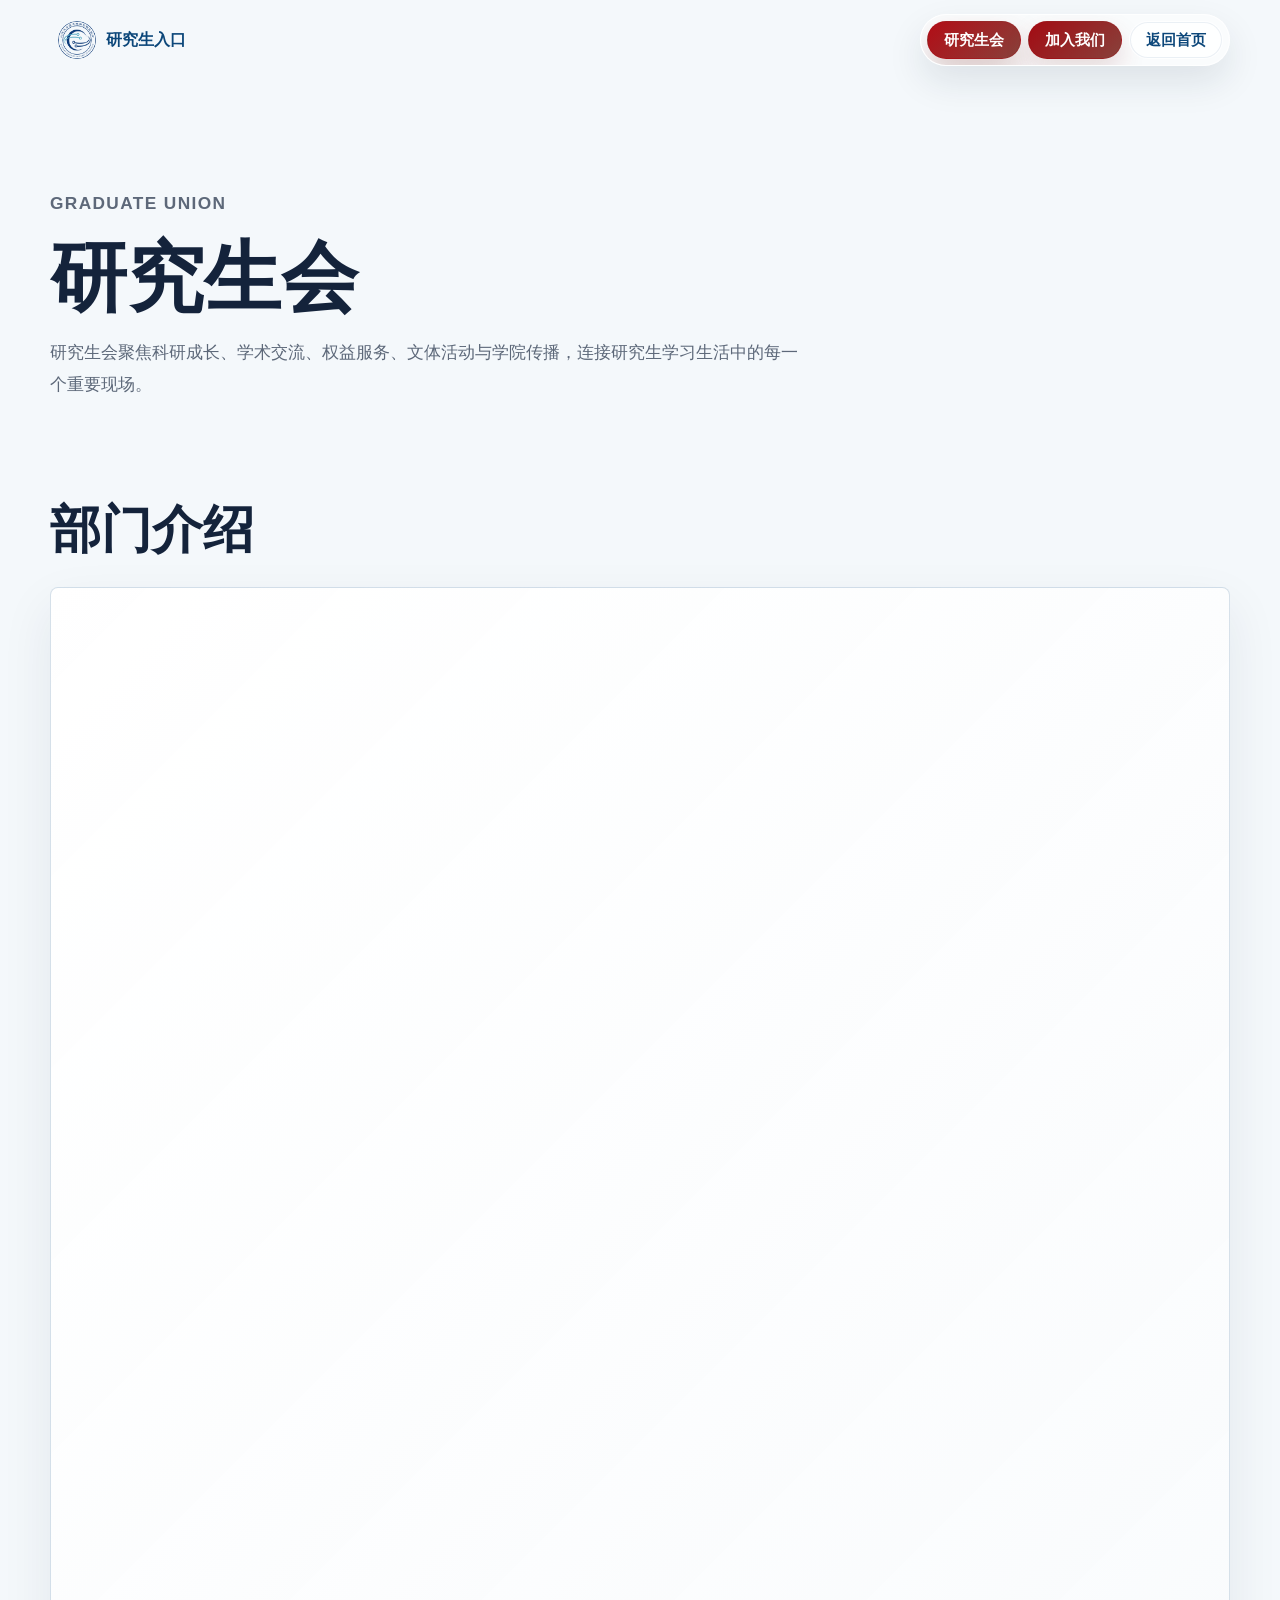
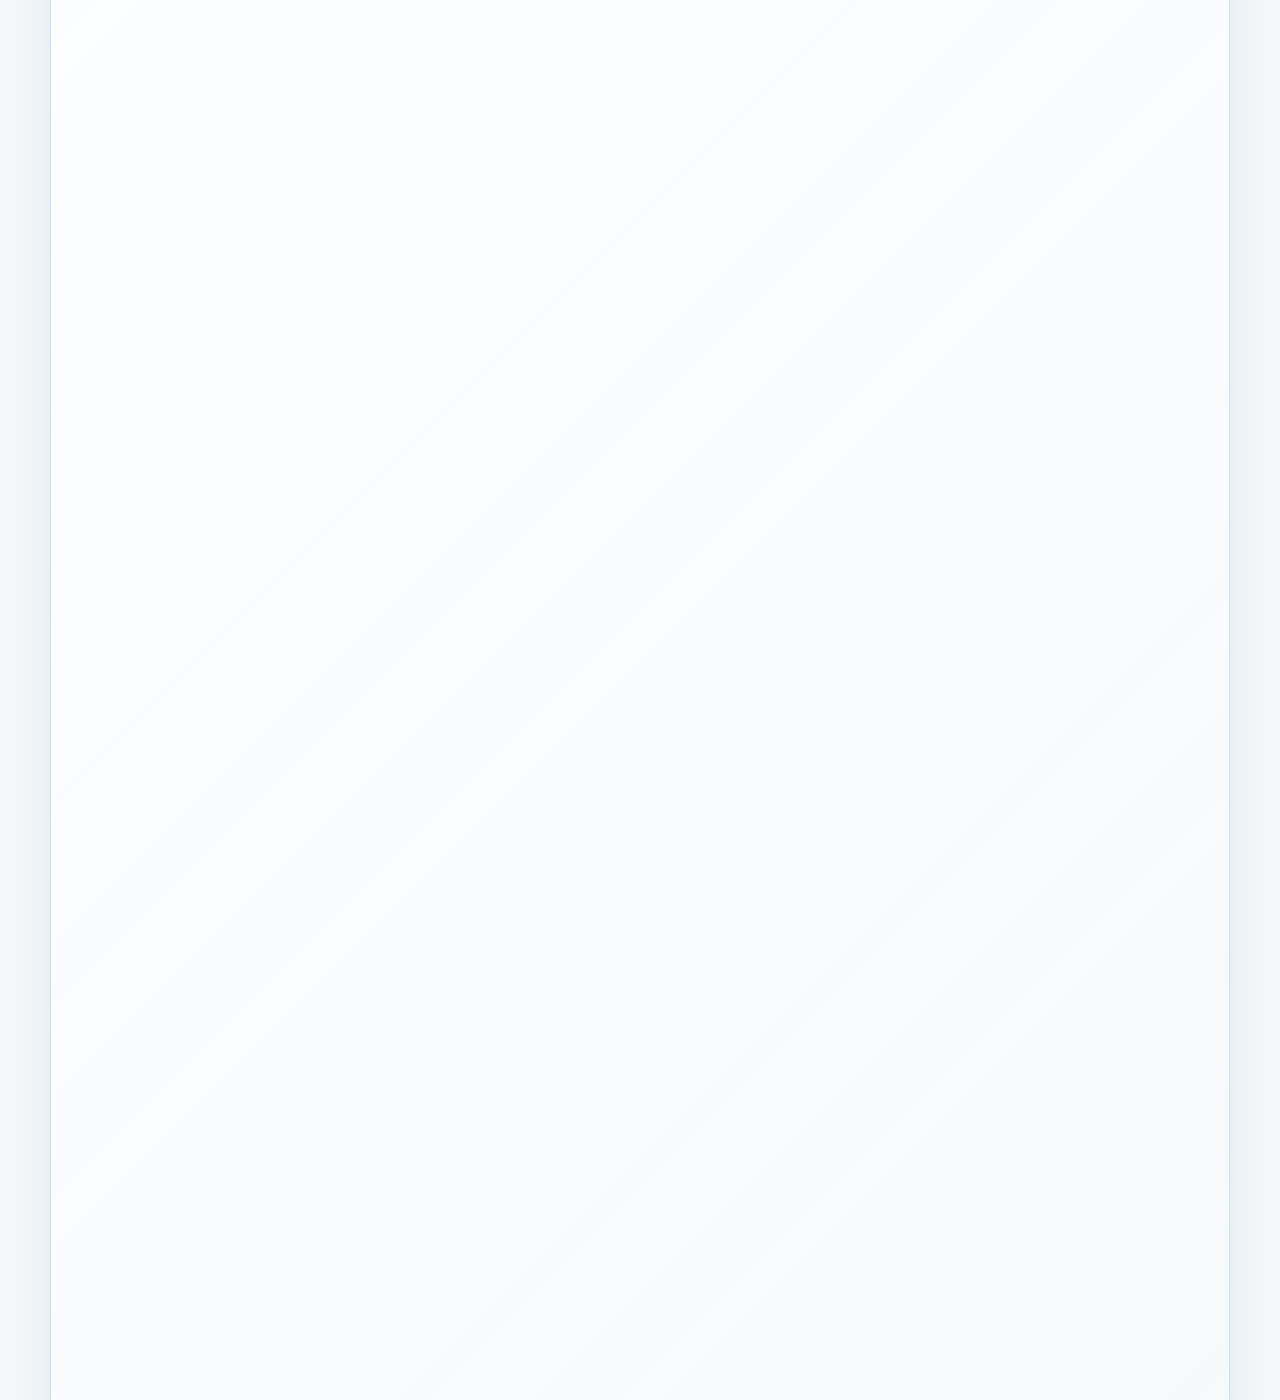
==== commit 1b0cde77: "Add files via upload" ====
--- a/graduate.html
+++ b/graduate.html
@@ -3,23 +3,21 @@
 <head>
   <meta charset="utf-8">
   <meta name="viewport" content="width=device-width, initial-scale=1">
-  <title>研究生会 | 集成电路学院学生组织</title>
+  <title>研究生会 | 集成电路学院学生工作</title>
   <link rel="stylesheet" href="assets/site.css">
 </head>
 <body>
   <nav class="site-nav" aria-label="页面导航">
-    <a class="brand" href="index.html"><img src="assets/union-emblem.png" alt=""><span>集成电路学院学生组织</span></a>
-    <div class="nav-links">
-      <a href="undergraduate.html">本科生学生会</a>
+    <a class="brand" href="index.html?skipIntro=1"><img src="assets/union-emblem.png" alt=""><span>研究生入口</span></a>
+    <div class="nav-links nav-links-graduate">
       <a href="graduate.html" aria-current="page">研究生会</a>
-      <a href="organizations.html">学生组织</a>
-      <a href="index.html?skipIntro=1#join-home">加入我们</a>
+      <a href="#graduate-join">加入我们</a>
+      <a href="index.html?skipIntro=1">返回首页</a>
     </div>
   </nav>
 
   <main>
-    <header class="page-hero">
-      <div class="page-actions"><a class="back-home" href="index.html?skipIntro=1">返回首页</a></div>
+    <header class="page-hero" id="top">
       <p class="intro-tag">Graduate Union</p>
       <h1>研究生会</h1>
       <p>研究生会聚焦科研成长、学术交流、权益服务、文体活动与学院传播，连接研究生学习生活中的每一个重要现场。</p>
@@ -106,20 +104,20 @@
       </div>
     </section>
 
-    <section class="section">
+    <section class="section" id="graduate-join">
       <div class="wide-panel sub-join">
         <div>
           <p class="intro-tag">Join Graduate Union</p>
           <h2>加入研究生会</h2>
           <p>研究生会围绕学术交流、权益服务、宣传传播与文体活动开展工作。招新安排将随学院通知发布，欢迎持续关注。</p>
-          <div class="button-row"><a class="button" href="index.html?skipIntro=1#join-home">查看总加入入口</a></div>
+          <div class="button-row"><a class="button secondary" href="#top">回到顶部</a></div>
         </div>
         <div class="placeholder-join">关注学院通知<br>了解招新安排</div>
       </div>
     </section>
   </main>
 
-  <footer>山东大学集成电路学院学生组织</footer>
+  <footer>山东大学集成电路学院研究生学生工作</footer>
   <script src="assets/site.js"></script>
 </body>
 </html>
--- a/assets/site.css
+++ b/assets/site.css
@@ -109,6 +109,19 @@
   box-shadow: 0 16px 30px rgba(136, 65, 59, 0.28);
 }
 
+.nav-links-graduate a:nth-child(3) {
+  background: rgba(255, 255, 255, 0.72);
+  border-color: transparent;
+  color: var(--blue);
+  box-shadow: inset 0 0 0 1px rgba(12, 71, 122, 0.08);
+}
+
+.nav-links-graduate a:nth-child(3):hover {
+  background: white;
+  color: var(--blue);
+  box-shadow: 0 14px 28px rgba(12, 71, 122, 0.16);
+}
+
 .nav-links a:active,
 .portal-card:active,
 .button:active,
@@ -184,6 +197,75 @@
   line-height: 1.85;
 }
 
+.entry-hero .hero-inner {
+  padding-bottom: 78px;
+}
+
+.identity-actions {
+  width: min(760px, 100%);
+  display: grid;
+  grid-template-columns: repeat(2, minmax(0, 1fr));
+  gap: 14px;
+  margin-top: 6px;
+}
+
+.identity-card {
+  min-height: 172px;
+  display: grid;
+  align-content: end;
+  gap: 10px;
+  border-radius: 8px;
+  padding: 24px;
+  color: white;
+  background:
+    linear-gradient(135deg, rgba(163, 11, 19, 0.96), rgba(136, 65, 59, 0.92)),
+    var(--red);
+  box-shadow: 0 24px 54px rgba(136, 65, 59, 0.26);
+  position: relative;
+  overflow: hidden;
+  transition: transform 0.26s ease, box-shadow 0.26s ease, filter 0.26s ease;
+}
+
+.identity-card::after {
+  content: "";
+  position: absolute;
+  inset: auto -36px -48px auto;
+  width: 160px;
+  height: 160px;
+  border-radius: 50%;
+  background: rgba(255, 255, 255, 0.12);
+  transition: transform 0.34s ease;
+}
+
+.identity-card.graduate {
+  background:
+    linear-gradient(135deg, rgba(12, 71, 122, 0.96), rgba(81, 183, 204, 0.84)),
+    var(--blue);
+  box-shadow: 0 24px 54px rgba(12, 71, 122, 0.24);
+}
+
+.identity-card small {
+  font-weight: 900;
+  letter-spacing: 0.08em;
+  text-transform: uppercase;
+  opacity: 0.86;
+}
+
+.identity-card strong {
+  font-size: clamp(1.65rem, 3vw, 2.4rem);
+  line-height: 1.1;
+}
+
+.identity-card:hover {
+  transform: translateY(-6px);
+  filter: saturate(1.04);
+  box-shadow: 0 30px 66px rgba(20, 35, 59, 0.22);
+}
+
+.identity-card:hover::after {
+  transform: translate(-18px, -12px) scale(1.16);
+}
+
 .portal-grid {
   position: absolute;
   left: 50%;
@@ -509,6 +591,10 @@
   display: grid;
   grid-template-columns: repeat(2, minmax(0, 1fr));
   gap: 14px;
+}
+
+.join-directory-three {
+  grid-template-columns: 1fr;
 }
 
 .join-org-card {
@@ -629,6 +715,67 @@
   background:
     radial-gradient(circle at top right, rgba(163, 11, 19, 0.09), transparent 35%),
     var(--paper);
+}
+
+.org-sub-join {
+  grid-template-columns: minmax(0, 1fr) minmax(360px, 0.8fr);
+}
+
+.org-join-mini-list {
+  display: grid;
+  gap: 12px;
+}
+
+.org-join-mini {
+  display: grid;
+  grid-template-columns: 116px minmax(0, 1fr);
+  gap: 14px;
+  align-items: center;
+  border-radius: 8px;
+  padding: 14px;
+  background: rgba(255, 255, 255, 0.82);
+  border: 1px solid var(--line);
+  box-shadow: 0 14px 34px rgba(20, 35, 59, 0.07);
+}
+
+.org-join-mini img {
+  width: 116px;
+  aspect-ratio: 1;
+  object-fit: contain;
+  border-radius: 8px;
+  background: white;
+  border: 1px solid rgba(12, 71, 122, 0.08);
+}
+
+.org-join-mini small {
+  color: var(--red);
+  font-weight: 900;
+  letter-spacing: 0.06em;
+  text-transform: uppercase;
+}
+
+.org-join-mini h3 {
+  margin: 5px 0 8px;
+  color: var(--blue);
+  font-size: 1.25rem;
+}
+
+.org-join-mini strong {
+  display: inline-flex;
+  align-items: center;
+  min-height: 34px;
+  border-radius: 999px;
+  padding: 6px 12px;
+  background: linear-gradient(135deg, var(--red), var(--brick));
+  color: white;
+  font-size: 1.02rem;
+}
+
+.org-join-mini p {
+  margin: 8px 0 0;
+  color: var(--muted);
+  line-height: 1.55;
+  font-size: 0.92rem;
 }
 
 .qr-box {
@@ -1039,8 +1186,7 @@
   transition: transform 0.65s ease;
 }
 
-.org-text-slide,
-.org-qr-slide {
+.org-text-slide {
   display: grid;
   place-items: center;
   align-content: center;
@@ -1053,8 +1199,7 @@
   color: var(--text);
 }
 
-.org-text-slide strong,
-.org-qr-slide strong {
+.org-text-slide strong {
   color: var(--blue);
   font-size: clamp(1.35rem, 2.5vw, 2rem);
   line-height: 1.2;
@@ -1064,29 +1209,6 @@
   max-width: 320px;
   color: var(--muted);
   line-height: 1.7;
-}
-
-.org-qr-slide img {
-  width: min(62%, 220px);
-  height: auto;
-  aspect-ratio: 1;
-  object-fit: contain;
-  padding: 8px;
-  border-radius: 8px;
-  background: white;
-  border: 1px solid rgba(12, 71, 122, 0.08);
-  transform: none;
-}
-
-.org-qr-slide span {
-  display: inline-flex;
-  align-items: center;
-  min-height: 36px;
-  border-radius: 999px;
-  padding: 7px 13px;
-  background: linear-gradient(135deg, var(--red), var(--brick));
-  color: white;
-  font-weight: 900;
 }
 
 .slide.is-neighbor {
@@ -1297,6 +1419,10 @@
     flex-direction: column;
   }
 
+  .identity-actions {
+    grid-template-columns: 1fr;
+  }
+
   .hero {
     min-height: auto;
   }
@@ -1373,6 +1499,15 @@
 
   .hero-title {
     font-size: clamp(2.45rem, 12vw, 4rem);
+  }
+
+  .entry-hero .hero-inner {
+    padding-bottom: 58px;
+  }
+
+  .identity-card {
+    min-height: 154px;
+    padding: 20px;
   }
 
   .portal-grid {
@@ -1441,6 +1576,15 @@
     padding: 12px;
   }
 
+  .org-join-mini {
+    grid-template-columns: 96px minmax(0, 1fr);
+    padding: 12px;
+  }
+
+  .org-join-mini img {
+    width: 96px;
+  }
+
   .join-qr,
   .join-placeholder {
     width: 118px;
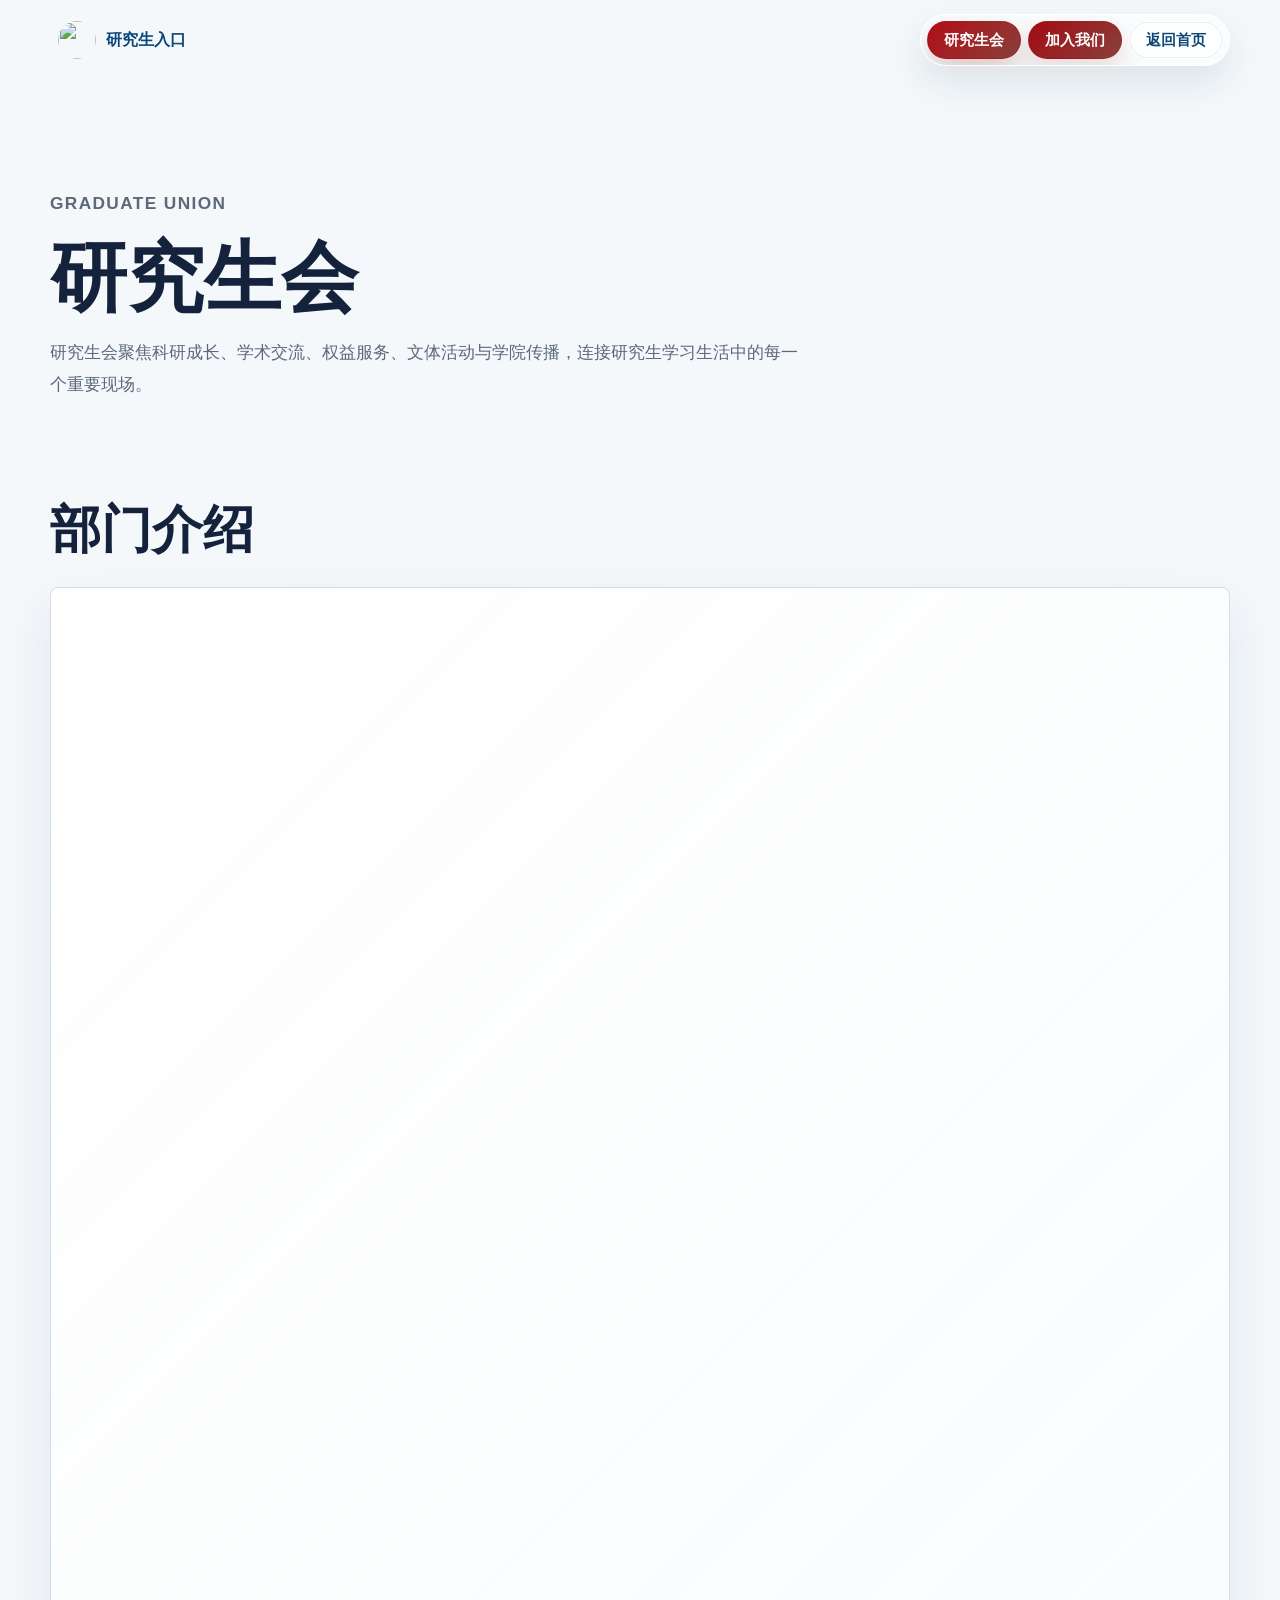
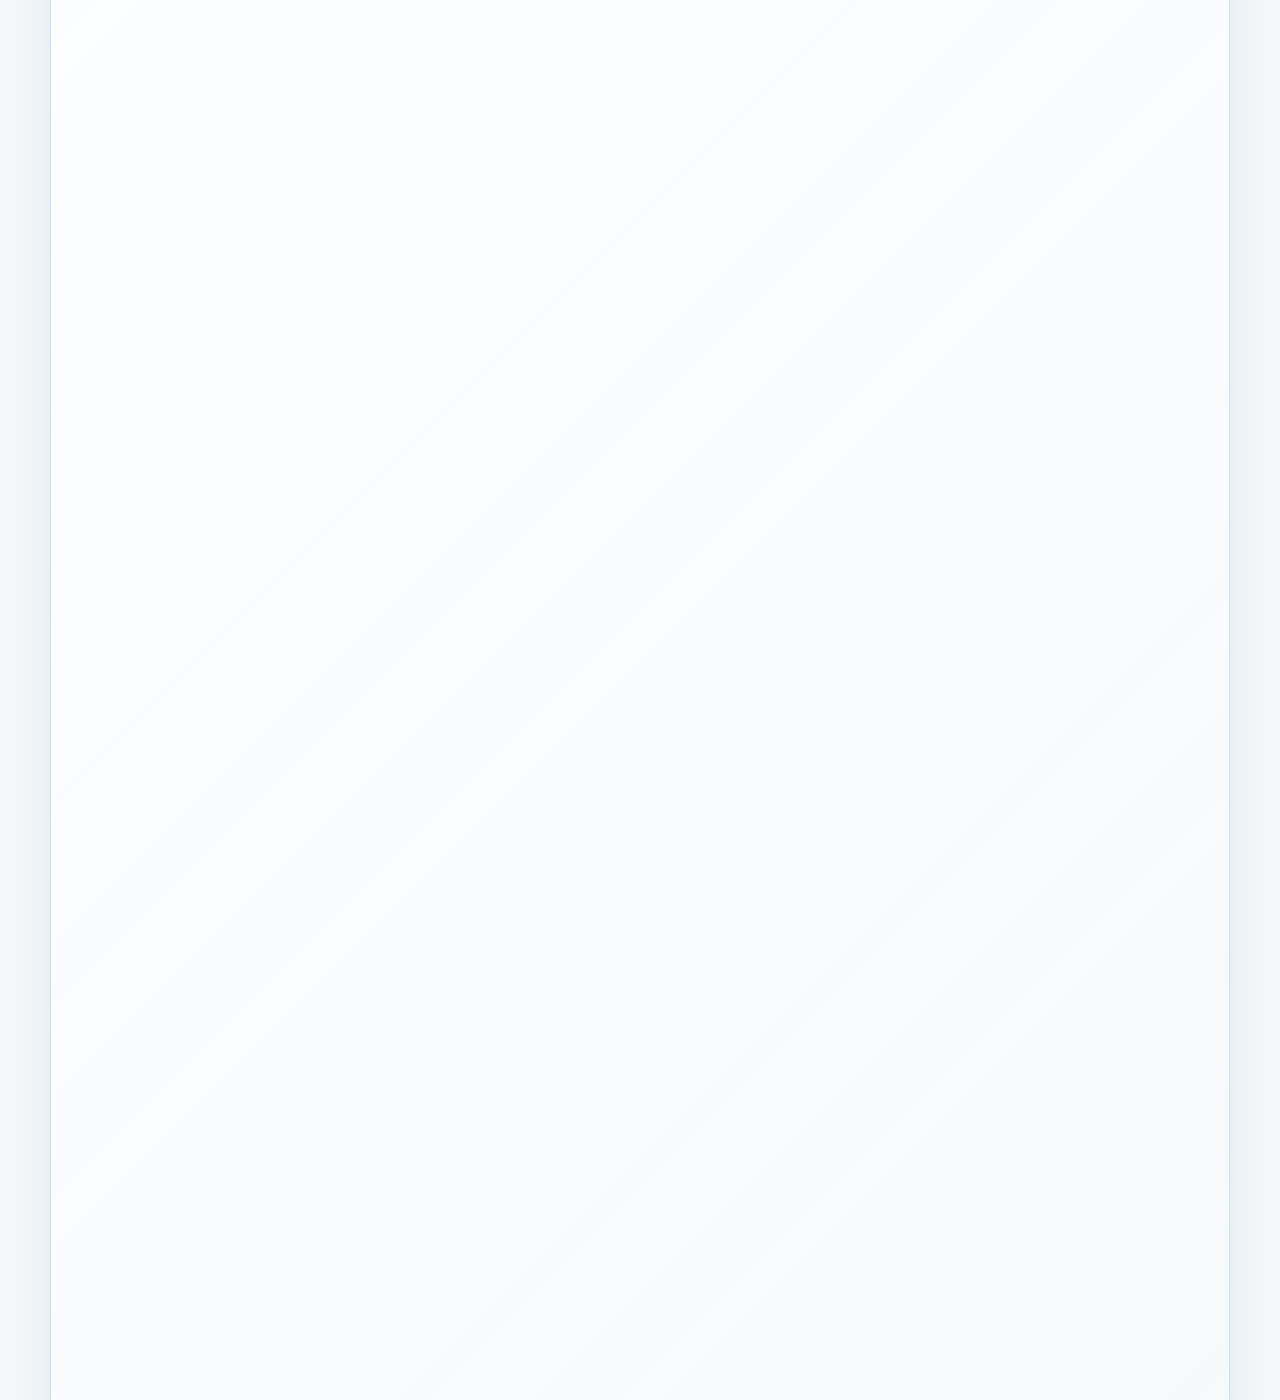
==== commit d4a918ea: "功能: 图片迁移到腾讯云COS图床，网页引用改为COS URL" ====
--- a/graduate.html
+++ b/graduate.html
@@ -4,11 +4,12 @@
   <meta charset="utf-8">
   <meta name="viewport" content="width=device-width, initial-scale=1">
   <title>研究生会 | 集成电路学院学生工作</title>
+  <link rel="icon" type="image/png" sizes="32x32" href="https://tuchuang-1441466534.cos.ap-beijing.myqcloud.com/assets/favicon.webp">
   <link rel="stylesheet" href="assets/site.css">
 </head>
 <body>
   <nav class="site-nav" aria-label="页面导航">
-    <a class="brand" href="index.html?skipIntro=1"><img src="assets/union-emblem.png" alt=""><span>研究生入口</span></a>
+    <a class="brand" href="index.html?skipIntro=1"><img src="https://tuchuang-1441466534.cos.ap-beijing.myqcloud.com/assets/union-emblem.webp" alt=""><span>研究生入口</span></a>
     <div class="nav-links nav-links-graduate">
       <a href="graduate.html" aria-current="page">研究生会</a>
       <a href="#graduate-join">加入我们</a>
@@ -36,12 +37,12 @@
           </div>
           <div class="photo-carousel graduate-carousel graduate-carousel-blue" aria-label="综合部活动照片轮播">
             <div class="carousel-track">
-              <div class="slide"><img src="assets/graduate/general/general-01.jpeg" alt="综合部活动照片 1"></div>
-              <div class="slide"><img src="assets/graduate/general/general-02.jpeg" alt="综合部活动照片 2"></div>
-              <div class="slide"><img src="assets/graduate/general/general-03.png" alt="综合部活动照片 3"></div>
-              <div class="slide"><img src="assets/graduate/general/general-04.jpeg" alt="综合部活动照片 4"></div>
-              <div class="slide"><img src="assets/graduate/general/general-05.jpeg" alt="综合部活动照片 5"></div>
-              <div class="slide"><img src="assets/graduate/general/general-06.jpeg" alt="综合部活动照片 6"></div>
+              <div class="slide"><img src="https://tuchuang-1441466534.cos.ap-beijing.myqcloud.com/assets/graduate/general/general-01.jpg" alt="综合部活动照片 1"></div>
+              <div class="slide"><img src="https://tuchuang-1441466534.cos.ap-beijing.myqcloud.com/assets/graduate/general/general-02.jpg" alt="综合部活动照片 2"></div>
+              <div class="slide"><img src="https://tuchuang-1441466534.cos.ap-beijing.myqcloud.com/assets/graduate/general/general-03.webp" alt="综合部活动照片 3"></div>
+              <div class="slide"><img src="https://tuchuang-1441466534.cos.ap-beijing.myqcloud.com/assets/graduate/general/general-04.jpg" alt="综合部活动照片 4"></div>
+              <div class="slide"><img src="https://tuchuang-1441466534.cos.ap-beijing.myqcloud.com/assets/graduate/general/general-05.jpg" alt="综合部活动照片 5"></div>
+              <div class="slide"><img src="https://tuchuang-1441466534.cos.ap-beijing.myqcloud.com/assets/graduate/general/general-06.jpg" alt="综合部活动照片 6"></div>
             </div>
           </div>
         </article>
@@ -56,12 +57,12 @@
           </div>
           <div class="photo-carousel graduate-carousel graduate-carousel-cyan" aria-label="学术部活动照片轮播">
             <div class="carousel-track">
-              <div class="slide"><img src="assets/graduate/academic/academic-01.png" alt="学术部活动照片 1"></div>
-              <div class="slide"><img src="assets/graduate/academic/academic-02.png" alt="学术部活动照片 2"></div>
-              <div class="slide"><img src="assets/graduate/academic/academic-03.png" alt="学术部活动照片 3"></div>
-              <div class="slide"><img src="assets/graduate/academic/academic-04.png" alt="学术部活动照片 4"></div>
-              <div class="slide"><img src="assets/graduate/academic/academic-05.jpeg" alt="学术部活动照片 5"></div>
-              <div class="slide"><img src="assets/graduate/academic/academic-06.jpeg" alt="学术部活动照片 6"></div>
+              <div class="slide"><img src="https://tuchuang-1441466534.cos.ap-beijing.myqcloud.com/assets/graduate/academic/academic-01.webp" alt="学术部活动照片 1"></div>
+              <div class="slide"><img src="https://tuchuang-1441466534.cos.ap-beijing.myqcloud.com/assets/graduate/academic/academic-02.webp" alt="学术部活动照片 2"></div>
+              <div class="slide"><img src="https://tuchuang-1441466534.cos.ap-beijing.myqcloud.com/assets/graduate/academic/academic-03.webp" alt="学术部活动照片 3"></div>
+              <div class="slide"><img src="https://tuchuang-1441466534.cos.ap-beijing.myqcloud.com/assets/graduate/academic/academic-04.webp" alt="学术部活动照片 4"></div>
+              <div class="slide"><img src="https://tuchuang-1441466534.cos.ap-beijing.myqcloud.com/assets/graduate/academic/academic-05.jpg" alt="学术部活动照片 5"></div>
+              <div class="slide"><img src="https://tuchuang-1441466534.cos.ap-beijing.myqcloud.com/assets/graduate/academic/academic-06.jpg" alt="学术部活动照片 6"></div>
             </div>
           </div>
         </article>
@@ -76,8 +77,8 @@
           </div>
           <div class="photo-carousel graduate-carousel graduate-carousel-rose" aria-label="宣传部活动照片轮播">
             <div class="carousel-track">
-              <div class="slide"><img src="assets/graduate/publicity/publicity-01.jpeg" alt="宣传部活动照片 1"></div>
-              <div class="slide"><img src="assets/graduate/publicity/publicity-02.jpeg" alt="宣传部活动照片 2"></div>
+              <div class="slide"><img src="https://tuchuang-1441466534.cos.ap-beijing.myqcloud.com/assets/graduate/publicity/publicity-01.jpg" alt="宣传部活动照片 1"></div>
+              <div class="slide"><img src="https://tuchuang-1441466534.cos.ap-beijing.myqcloud.com/assets/graduate/publicity/publicity-02.jpg" alt="宣传部活动照片 2"></div>
             </div>
           </div>
         </article>
@@ -92,12 +93,12 @@
           </div>
           <div class="photo-carousel graduate-carousel graduate-carousel-red" aria-label="文体部活动照片轮播">
             <div class="carousel-track">
-              <div class="slide"><img src="assets/graduate/culture-sports/culture-sports-01.jpeg" alt="文体部活动照片 1"></div>
-              <div class="slide"><img src="assets/graduate/culture-sports/culture-sports-02.jpeg" alt="文体部活动照片 2"></div>
-              <div class="slide"><img src="assets/graduate/culture-sports/culture-sports-03.jpeg" alt="文体部活动照片 3"></div>
-              <div class="slide"><img src="assets/graduate/culture-sports/culture-sports-04.jpeg" alt="文体部活动照片 4"></div>
-              <div class="slide"><img src="assets/graduate/culture-sports/culture-sports-05.jpeg" alt="文体部活动照片 5"></div>
-              <div class="slide"><img src="assets/graduate/culture-sports/culture-sports-06.jpeg" alt="文体部活动照片 6"></div>
+              <div class="slide"><img src="https://tuchuang-1441466534.cos.ap-beijing.myqcloud.com/assets/graduate/culture-sports/culture-sports-01.jpg" alt="文体部活动照片 1"></div>
+              <div class="slide"><img src="https://tuchuang-1441466534.cos.ap-beijing.myqcloud.com/assets/graduate/culture-sports/culture-sports-02.jpg" alt="文体部活动照片 2"></div>
+              <div class="slide"><img src="https://tuchuang-1441466534.cos.ap-beijing.myqcloud.com/assets/graduate/culture-sports/culture-sports-03.jpg" alt="文体部活动照片 3"></div>
+              <div class="slide"><img src="https://tuchuang-1441466534.cos.ap-beijing.myqcloud.com/assets/graduate/culture-sports/culture-sports-04.jpg" alt="文体部活动照片 4"></div>
+              <div class="slide"><img src="https://tuchuang-1441466534.cos.ap-beijing.myqcloud.com/assets/graduate/culture-sports/culture-sports-05.jpg" alt="文体部活动照片 5"></div>
+              <div class="slide"><img src="https://tuchuang-1441466534.cos.ap-beijing.myqcloud.com/assets/graduate/culture-sports/culture-sports-06.jpg" alt="文体部活动照片 6"></div>
             </div>
           </div>
         </article>
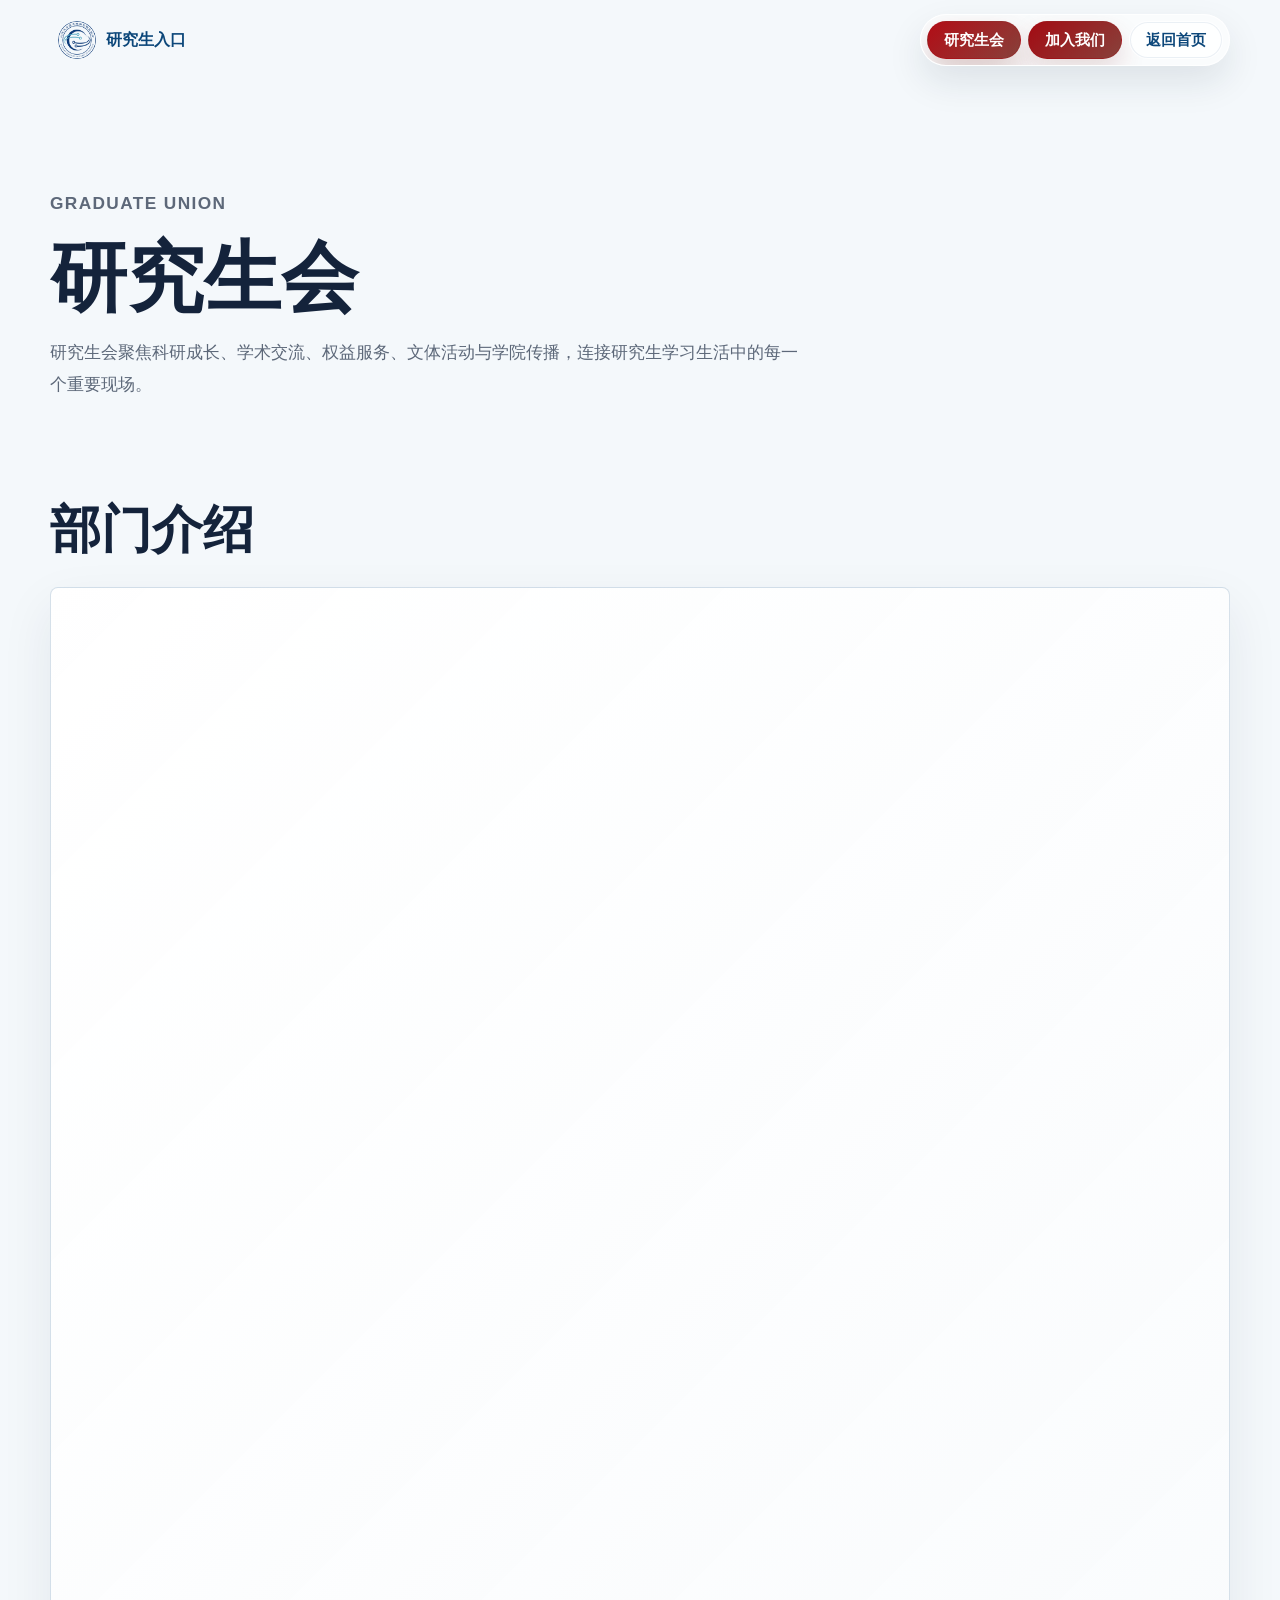
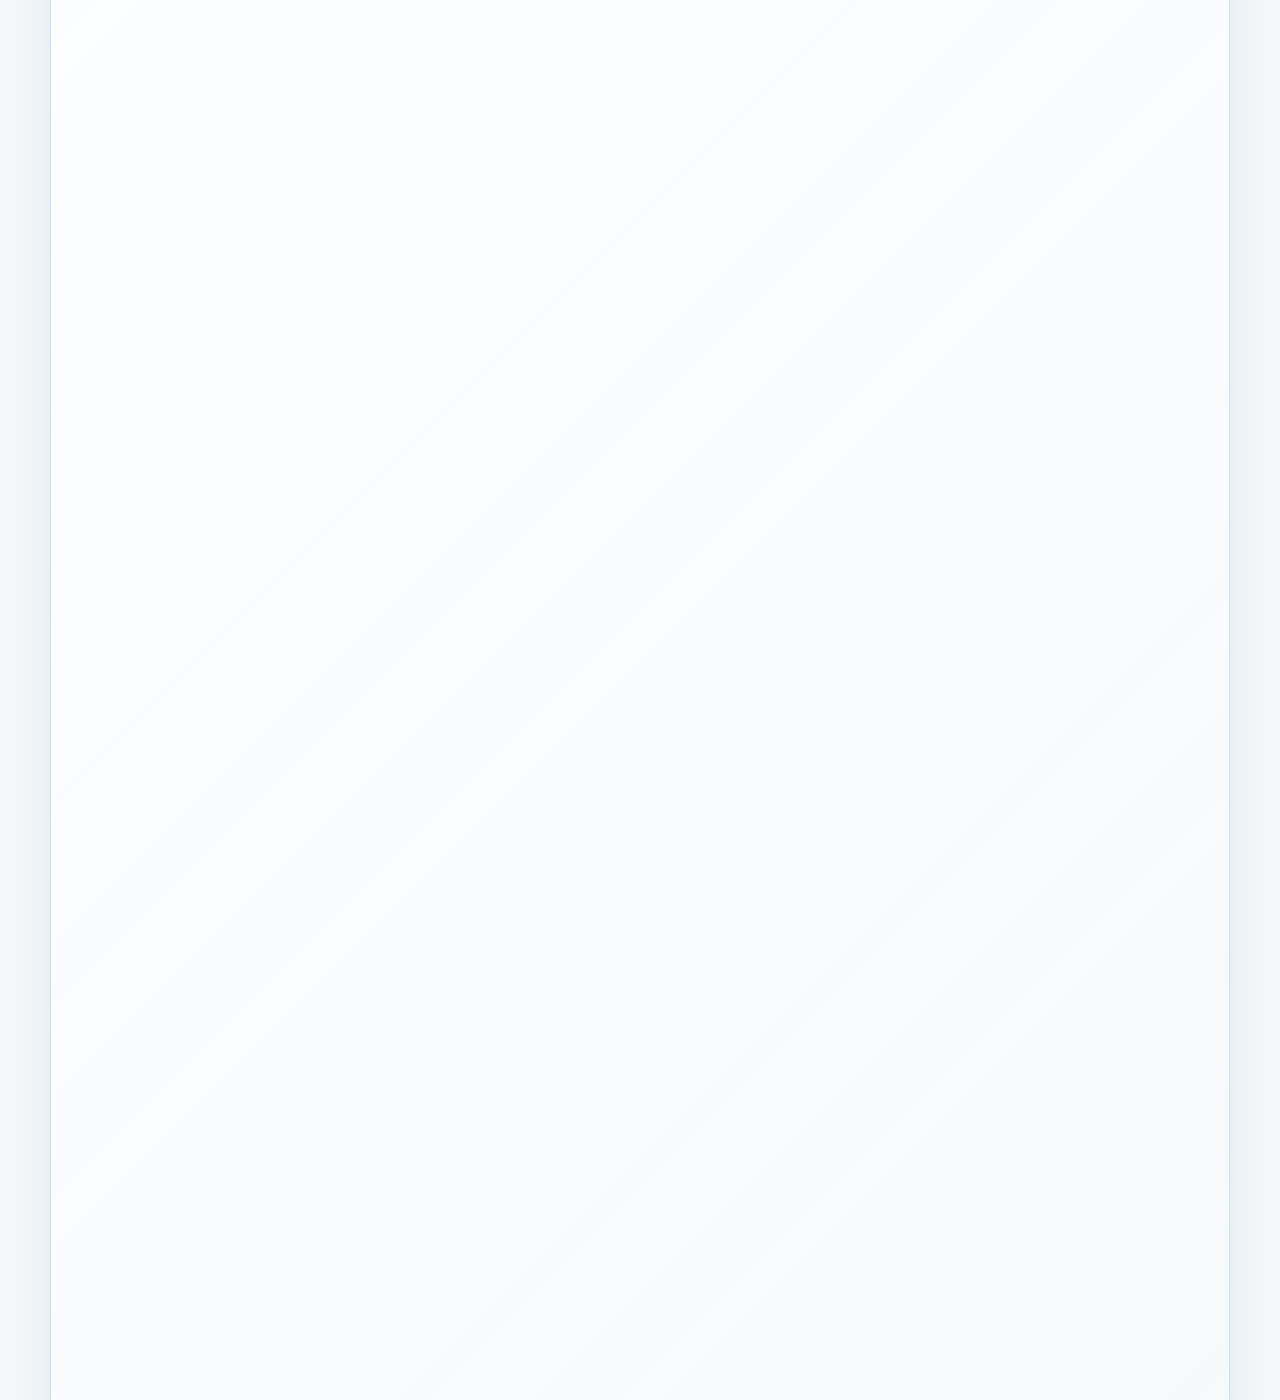
==== commit a5b2ef5f: "Add files via upload" ====
--- a/graduate.html
+++ b/graduate.html
@@ -4,12 +4,11 @@
   <meta charset="utf-8">
   <meta name="viewport" content="width=device-width, initial-scale=1">
   <title>研究生会 | 集成电路学院学生工作</title>
-  <link rel="icon" type="image/png" sizes="32x32" href="https://tuchuang-1441466534.cos.ap-beijing.myqcloud.com/assets/favicon.webp">
   <link rel="stylesheet" href="assets/site.css">
 </head>
 <body>
   <nav class="site-nav" aria-label="页面导航">
-    <a class="brand" href="index.html?skipIntro=1"><img src="https://tuchuang-1441466534.cos.ap-beijing.myqcloud.com/assets/union-emblem.webp" alt=""><span>研究生入口</span></a>
+    <a class="brand" href="index.html?skipIntro=1"><img src="assets/union-emblem.png" alt=""><span>研究生入口</span></a>
     <div class="nav-links nav-links-graduate">
       <a href="graduate.html" aria-current="page">研究生会</a>
       <a href="#graduate-join">加入我们</a>
@@ -37,12 +36,12 @@
           </div>
           <div class="photo-carousel graduate-carousel graduate-carousel-blue" aria-label="综合部活动照片轮播">
             <div class="carousel-track">
-              <div class="slide"><img src="https://tuchuang-1441466534.cos.ap-beijing.myqcloud.com/assets/graduate/general/general-01.jpg" alt="综合部活动照片 1"></div>
-              <div class="slide"><img src="https://tuchuang-1441466534.cos.ap-beijing.myqcloud.com/assets/graduate/general/general-02.jpg" alt="综合部活动照片 2"></div>
-              <div class="slide"><img src="https://tuchuang-1441466534.cos.ap-beijing.myqcloud.com/assets/graduate/general/general-03.webp" alt="综合部活动照片 3"></div>
-              <div class="slide"><img src="https://tuchuang-1441466534.cos.ap-beijing.myqcloud.com/assets/graduate/general/general-04.jpg" alt="综合部活动照片 4"></div>
-              <div class="slide"><img src="https://tuchuang-1441466534.cos.ap-beijing.myqcloud.com/assets/graduate/general/general-05.jpg" alt="综合部活动照片 5"></div>
-              <div class="slide"><img src="https://tuchuang-1441466534.cos.ap-beijing.myqcloud.com/assets/graduate/general/general-06.jpg" alt="综合部活动照片 6"></div>
+              <div class="slide"><img src="assets/graduate/general/general-01.jpeg" alt="综合部活动照片 1"></div>
+              <div class="slide"><img src="assets/graduate/general/general-02.jpeg" alt="综合部活动照片 2"></div>
+              <div class="slide"><img src="assets/graduate/general/general-03.png" alt="综合部活动照片 3"></div>
+              <div class="slide"><img src="assets/graduate/general/general-04.jpeg" alt="综合部活动照片 4"></div>
+              <div class="slide"><img src="assets/graduate/general/general-05.jpeg" alt="综合部活动照片 5"></div>
+              <div class="slide"><img src="assets/graduate/general/general-06.jpeg" alt="综合部活动照片 6"></div>
             </div>
           </div>
         </article>
@@ -57,12 +56,12 @@
           </div>
           <div class="photo-carousel graduate-carousel graduate-carousel-cyan" aria-label="学术部活动照片轮播">
             <div class="carousel-track">
-              <div class="slide"><img src="https://tuchuang-1441466534.cos.ap-beijing.myqcloud.com/assets/graduate/academic/academic-01.webp" alt="学术部活动照片 1"></div>
-              <div class="slide"><img src="https://tuchuang-1441466534.cos.ap-beijing.myqcloud.com/assets/graduate/academic/academic-02.webp" alt="学术部活动照片 2"></div>
-              <div class="slide"><img src="https://tuchuang-1441466534.cos.ap-beijing.myqcloud.com/assets/graduate/academic/academic-03.webp" alt="学术部活动照片 3"></div>
-              <div class="slide"><img src="https://tuchuang-1441466534.cos.ap-beijing.myqcloud.com/assets/graduate/academic/academic-04.webp" alt="学术部活动照片 4"></div>
-              <div class="slide"><img src="https://tuchuang-1441466534.cos.ap-beijing.myqcloud.com/assets/graduate/academic/academic-05.jpg" alt="学术部活动照片 5"></div>
-              <div class="slide"><img src="https://tuchuang-1441466534.cos.ap-beijing.myqcloud.com/assets/graduate/academic/academic-06.jpg" alt="学术部活动照片 6"></div>
+              <div class="slide"><img src="assets/graduate/academic/academic-01.png" alt="学术部活动照片 1"></div>
+              <div class="slide"><img src="assets/graduate/academic/academic-02.png" alt="学术部活动照片 2"></div>
+              <div class="slide"><img src="assets/graduate/academic/academic-03.png" alt="学术部活动照片 3"></div>
+              <div class="slide"><img src="assets/graduate/academic/academic-04.png" alt="学术部活动照片 4"></div>
+              <div class="slide"><img src="assets/graduate/academic/academic-05.jpeg" alt="学术部活动照片 5"></div>
+              <div class="slide"><img src="assets/graduate/academic/academic-06.jpeg" alt="学术部活动照片 6"></div>
             </div>
           </div>
         </article>
@@ -77,8 +76,8 @@
           </div>
           <div class="photo-carousel graduate-carousel graduate-carousel-rose" aria-label="宣传部活动照片轮播">
             <div class="carousel-track">
-              <div class="slide"><img src="https://tuchuang-1441466534.cos.ap-beijing.myqcloud.com/assets/graduate/publicity/publicity-01.jpg" alt="宣传部活动照片 1"></div>
-              <div class="slide"><img src="https://tuchuang-1441466534.cos.ap-beijing.myqcloud.com/assets/graduate/publicity/publicity-02.jpg" alt="宣传部活动照片 2"></div>
+              <div class="slide"><img src="assets/graduate/publicity/publicity-01.jpeg" alt="宣传部活动照片 1"></div>
+              <div class="slide"><img src="assets/graduate/publicity/publicity-02.jpeg" alt="宣传部活动照片 2"></div>
             </div>
           </div>
         </article>
@@ -93,12 +92,12 @@
           </div>
           <div class="photo-carousel graduate-carousel graduate-carousel-red" aria-label="文体部活动照片轮播">
             <div class="carousel-track">
-              <div class="slide"><img src="https://tuchuang-1441466534.cos.ap-beijing.myqcloud.com/assets/graduate/culture-sports/culture-sports-01.jpg" alt="文体部活动照片 1"></div>
-              <div class="slide"><img src="https://tuchuang-1441466534.cos.ap-beijing.myqcloud.com/assets/graduate/culture-sports/culture-sports-02.jpg" alt="文体部活动照片 2"></div>
-              <div class="slide"><img src="https://tuchuang-1441466534.cos.ap-beijing.myqcloud.com/assets/graduate/culture-sports/culture-sports-03.jpg" alt="文体部活动照片 3"></div>
-              <div class="slide"><img src="https://tuchuang-1441466534.cos.ap-beijing.myqcloud.com/assets/graduate/culture-sports/culture-sports-04.jpg" alt="文体部活动照片 4"></div>
-              <div class="slide"><img src="https://tuchuang-1441466534.cos.ap-beijing.myqcloud.com/assets/graduate/culture-sports/culture-sports-05.jpg" alt="文体部活动照片 5"></div>
-              <div class="slide"><img src="https://tuchuang-1441466534.cos.ap-beijing.myqcloud.com/assets/graduate/culture-sports/culture-sports-06.jpg" alt="文体部活动照片 6"></div>
+              <div class="slide"><img src="assets/graduate/culture-sports/culture-sports-01.jpeg" alt="文体部活动照片 1"></div>
+              <div class="slide"><img src="assets/graduate/culture-sports/culture-sports-02.jpeg" alt="文体部活动照片 2"></div>
+              <div class="slide"><img src="assets/graduate/culture-sports/culture-sports-03.jpeg" alt="文体部活动照片 3"></div>
+              <div class="slide"><img src="assets/graduate/culture-sports/culture-sports-04.jpeg" alt="文体部活动照片 4"></div>
+              <div class="slide"><img src="assets/graduate/culture-sports/culture-sports-05.jpeg" alt="文体部活动照片 5"></div>
+              <div class="slide"><img src="assets/graduate/culture-sports/culture-sports-06.jpeg" alt="文体部活动照片 6"></div>
             </div>
           </div>
         </article>
--- a/assets/site.css
+++ b/assets/site.css
@@ -109,6 +109,19 @@
   box-shadow: 0 16px 30px rgba(136, 65, 59, 0.28);
 }
 
+.nav-links-undergraduate a:nth-child(4) {
+  background: linear-gradient(135deg, var(--red), var(--brick));
+  border-color: rgba(163, 11, 19, 0.24);
+  color: white;
+  box-shadow: 0 12px 24px rgba(136, 65, 59, 0.18);
+}
+
+.nav-links-undergraduate a:nth-child(4):hover {
+  color: white;
+  background: linear-gradient(135deg, #b20d16, var(--brick));
+  box-shadow: 0 16px 30px rgba(136, 65, 59, 0.28);
+}
+
 .nav-links-graduate a:nth-child(3) {
   background: rgba(255, 255, 255, 0.72);
   border-color: transparent;
@@ -738,13 +751,30 @@
   box-shadow: 0 14px 34px rgba(20, 35, 59, 0.07);
 }
 
-.org-join-mini img {
+.org-join-mini img,
+.org-mini-placeholder {
   width: 116px;
   aspect-ratio: 1;
-  object-fit: contain;
   border-radius: 8px;
   background: white;
   border: 1px solid rgba(12, 71, 122, 0.08);
+}
+
+.org-join-mini img {
+  object-fit: contain;
+}
+
+.org-mini-placeholder {
+  display: grid;
+  place-items: center;
+  padding: 12px;
+  text-align: center;
+  color: var(--blue);
+  font-weight: 900;
+  line-height: 1.45;
+  background:
+    linear-gradient(135deg, rgba(81, 183, 204, 0.12), rgba(163, 11, 19, 0.08)),
+    white;
 }
 
 .org-join-mini small {
@@ -776,6 +806,66 @@
   color: var(--muted);
   line-height: 1.55;
   font-size: 0.92rem;
+}
+
+.org-dept-grid {
+  display: grid;
+  grid-template-columns: repeat(3, minmax(0, 1fr));
+  gap: 10px;
+  margin: 20px 0;
+}
+
+.org-dept-grid section {
+  min-height: 164px;
+  border-radius: 8px;
+  padding: 16px;
+  background:
+    linear-gradient(135deg, rgba(255, 255, 255, 0.88), rgba(244, 248, 251, 0.78)),
+    white;
+  border: 1px solid var(--line);
+  box-shadow: 0 12px 28px rgba(20, 35, 59, 0.06);
+}
+
+.org-dept-grid strong {
+  display: inline-flex;
+  align-items: center;
+  min-height: 32px;
+  margin-bottom: 10px;
+  border-radius: 999px;
+  padding: 5px 11px;
+  background: rgba(12, 71, 122, 0.08);
+  color: var(--blue);
+  font-weight: 900;
+}
+
+.org-dept-grid p {
+  margin: 0;
+  color: var(--muted);
+  line-height: 1.68;
+  font-size: 0.92rem;
+}
+
+.org-summary-box {
+  margin-top: 18px;
+  border-radius: 8px;
+  padding: 16px 18px;
+  background:
+    radial-gradient(circle at top left, rgba(81, 183, 204, 0.14), transparent 34%),
+    rgba(255, 255, 255, 0.76);
+  border: 1px solid rgba(81, 183, 204, 0.24);
+}
+
+.org-summary-box strong {
+  display: block;
+  margin-bottom: 8px;
+  color: var(--red);
+  font-weight: 900;
+}
+
+.org-summary-box p {
+  margin: 0;
+  color: var(--muted);
+  line-height: 1.74;
 }
 
 .qr-box {
@@ -1093,7 +1183,23 @@
 }
 
 .organization-carousel {
-  --slide-width: min(70%, 420px);
+  --slide-width: min(54%, 520px);
+}
+
+.org-rich-card {
+  grid-template-columns: 1fr;
+  align-items: stretch;
+  gap: 22px;
+}
+
+.org-rich-card .photo-carousel {
+  align-self: stretch;
+  margin-top: 0;
+}
+
+.organization-carousel .carousel-track {
+  min-height: 292px;
+  padding: 36px 14px;
 }
 
 .organization-carousel-innovation {
@@ -1106,6 +1212,12 @@
   --reel-a: #294863;
   --reel-b: #5a7e8b;
   --reel-glow: rgba(120, 202, 216, 0.2);
+}
+
+.organization-carousel-youth {
+  --reel-a: #33465f;
+  --reel-b: #746f86;
+  --reel-glow: rgba(139, 172, 211, 0.2);
 }
 
 .photo-carousel::before,
@@ -1364,7 +1476,7 @@
 .org-section-list {
   display: grid;
   gap: 8px;
-  margin-top: 18px;
+  margin-top: 12px;
 }
 
 .org-section-list p {
@@ -1373,6 +1485,16 @@
   border-left: 3px solid rgba(81, 183, 204, 0.35);
 }
 
+.org-activity-note {
+  margin: 20px 0 0;
+  border-radius: 8px;
+  padding: 12px 14px;
+  background: rgba(81, 183, 204, 0.1);
+  color: var(--blue);
+  font-weight: 900;
+  line-height: 1.7;
+}
+
 .org-join-box {
   display: grid;
   align-content: start;
@@ -1403,6 +1525,177 @@
   color: var(--red);
   font-size: 1.32rem;
   font-weight: 900;
+}
+
+.team-stack {
+  gap: 28px;
+}
+
+.team-detail {
+  grid-template-columns: minmax(0, 1fr) minmax(320px, 0.74fr);
+  align-items: stretch;
+  scroll-margin-top: 140px;
+}
+
+.team-detail-featured {
+  grid-template-columns: 1fr;
+}
+
+.team-detail-featured .team-side {
+  align-content: stretch;
+}
+
+.team-detail-featured .team-carousel {
+  --slide-width: min(56%, 560px);
+}
+
+.team-detail-featured .team-carousel .carousel-track {
+  min-height: 292px;
+}
+
+.team-side {
+  min-width: 0;
+  display: grid;
+  gap: 14px;
+  align-content: start;
+}
+
+.team-side-single {
+  align-content: stretch;
+}
+
+.team-side-single .team-visual-card {
+  min-height: 100%;
+}
+
+.team-carousel {
+  --slide-width: min(74%, 430px);
+}
+
+.team-carousel-basketball {
+  --reel-a: #263f54;
+  --reel-b: #8b4642;
+  --reel-glow: rgba(163, 11, 19, 0.18);
+}
+
+.team-carousel .carousel-track {
+  min-height: 310px;
+  padding: 40px 14px;
+}
+
+.team-visual-card {
+  min-height: 220px;
+  display: grid;
+  align-content: end;
+  gap: 10px;
+  border-radius: 8px;
+  padding: 24px;
+  color: white;
+  overflow: hidden;
+  position: relative;
+  border: 1px solid rgba(255, 255, 255, 0.32);
+  box-shadow: 0 18px 42px rgba(20, 35, 59, 0.12);
+}
+
+.team-visual-card::after {
+  content: "";
+  position: absolute;
+  right: -54px;
+  bottom: -58px;
+  width: 190px;
+  aspect-ratio: 1;
+  border-radius: 50%;
+  border: 28px solid rgba(255, 255, 255, 0.13);
+}
+
+.team-visual-card small {
+  position: relative;
+  z-index: 1;
+  font-weight: 900;
+  letter-spacing: 0.08em;
+  text-transform: uppercase;
+  opacity: 0.88;
+}
+
+.team-visual-card strong {
+  position: relative;
+  z-index: 1;
+  font-size: clamp(1.45rem, 3vw, 2.15rem);
+  line-height: 1.2;
+}
+
+.team-visual-card span {
+  position: relative;
+  z-index: 1;
+  max-width: 360px;
+  line-height: 1.7;
+  opacity: 0.9;
+}
+
+.football-card {
+  background:
+    linear-gradient(135deg, rgba(12, 71, 122, 0.96), rgba(81, 183, 204, 0.78)),
+    var(--blue);
+}
+
+.table-card {
+  background:
+    linear-gradient(135deg, rgba(39, 66, 86, 0.96), rgba(136, 65, 59, 0.78)),
+    var(--brick);
+}
+
+.team-join-card {
+  display: grid;
+  grid-template-columns: 128px minmax(0, 1fr);
+  gap: 14px;
+  align-items: center;
+  border-radius: 8px;
+  padding: 14px;
+  background: rgba(255, 255, 255, 0.82);
+  border: 1px solid var(--line);
+}
+
+.team-join-card img {
+  width: 128px;
+  aspect-ratio: 1;
+  object-fit: contain;
+  border-radius: 8px;
+  background: white;
+  border: 1px solid rgba(12, 71, 122, 0.12);
+}
+
+.team-join-card small {
+  color: var(--red);
+  font-weight: 900;
+  letter-spacing: 0.06em;
+  text-transform: uppercase;
+}
+
+.team-join-card strong {
+  display: block;
+  margin: 6px 0;
+  color: var(--blue);
+  font-size: 1.18rem;
+}
+
+.team-join-card p {
+  margin: 0;
+  color: var(--muted);
+  line-height: 1.58;
+}
+
+.team-sub-join {
+  grid-template-columns: minmax(0, 1fr) minmax(420px, 0.95fr);
+}
+
+.team-join-mini-list .org-join-mini {
+  grid-template-columns: 142px minmax(0, 1fr);
+  min-height: 174px;
+}
+
+.team-join-mini-list .org-join-mini img {
+  width: 142px;
+  padding: 8px;
 }
 
 footer {
@@ -1445,11 +1738,16 @@
   }
 
   .department-detail,
-  .org-detail-card {
+  .org-detail-card,
+  .team-detail {
     grid-template-columns: 1fr;
   }
 
   .organization-dept {
+    grid-template-columns: 1fr;
+  }
+
+  .org-dept-grid {
     grid-template-columns: 1fr;
   }
 
@@ -1489,6 +1787,14 @@
 
   .org-join-box {
     max-width: 300px;
+  }
+
+  .team-sub-join {
+    grid-template-columns: 1fr;
+  }
+
+  .team-side-single .team-visual-card {
+    min-height: 220px;
   }
 }
 
@@ -1546,6 +1852,10 @@
     --slide-width: 76%;
   }
 
+  .organization-carousel .carousel-track {
+    min-height: 252px;
+  }
+
   .carousel-track {
     padding-top: 46px;
     padding-bottom: 46px;
@@ -1581,8 +1891,30 @@
     padding: 12px;
   }
 
-  .org-join-mini img {
+  .org-join-mini img,
+  .org-mini-placeholder {
     width: 96px;
+  }
+
+  .team-carousel .carousel-track {
+    min-height: 260px;
+  }
+
+  .team-join-card {
+    grid-template-columns: 104px minmax(0, 1fr);
+    padding: 12px;
+  }
+
+  .team-join-card img {
+    width: 104px;
+  }
+
+  .team-join-mini-list .org-join-mini {
+    grid-template-columns: 118px minmax(0, 1fr);
+  }
+
+  .team-join-mini-list .org-join-mini img {
+    width: 118px;
   }
 
   .join-qr,
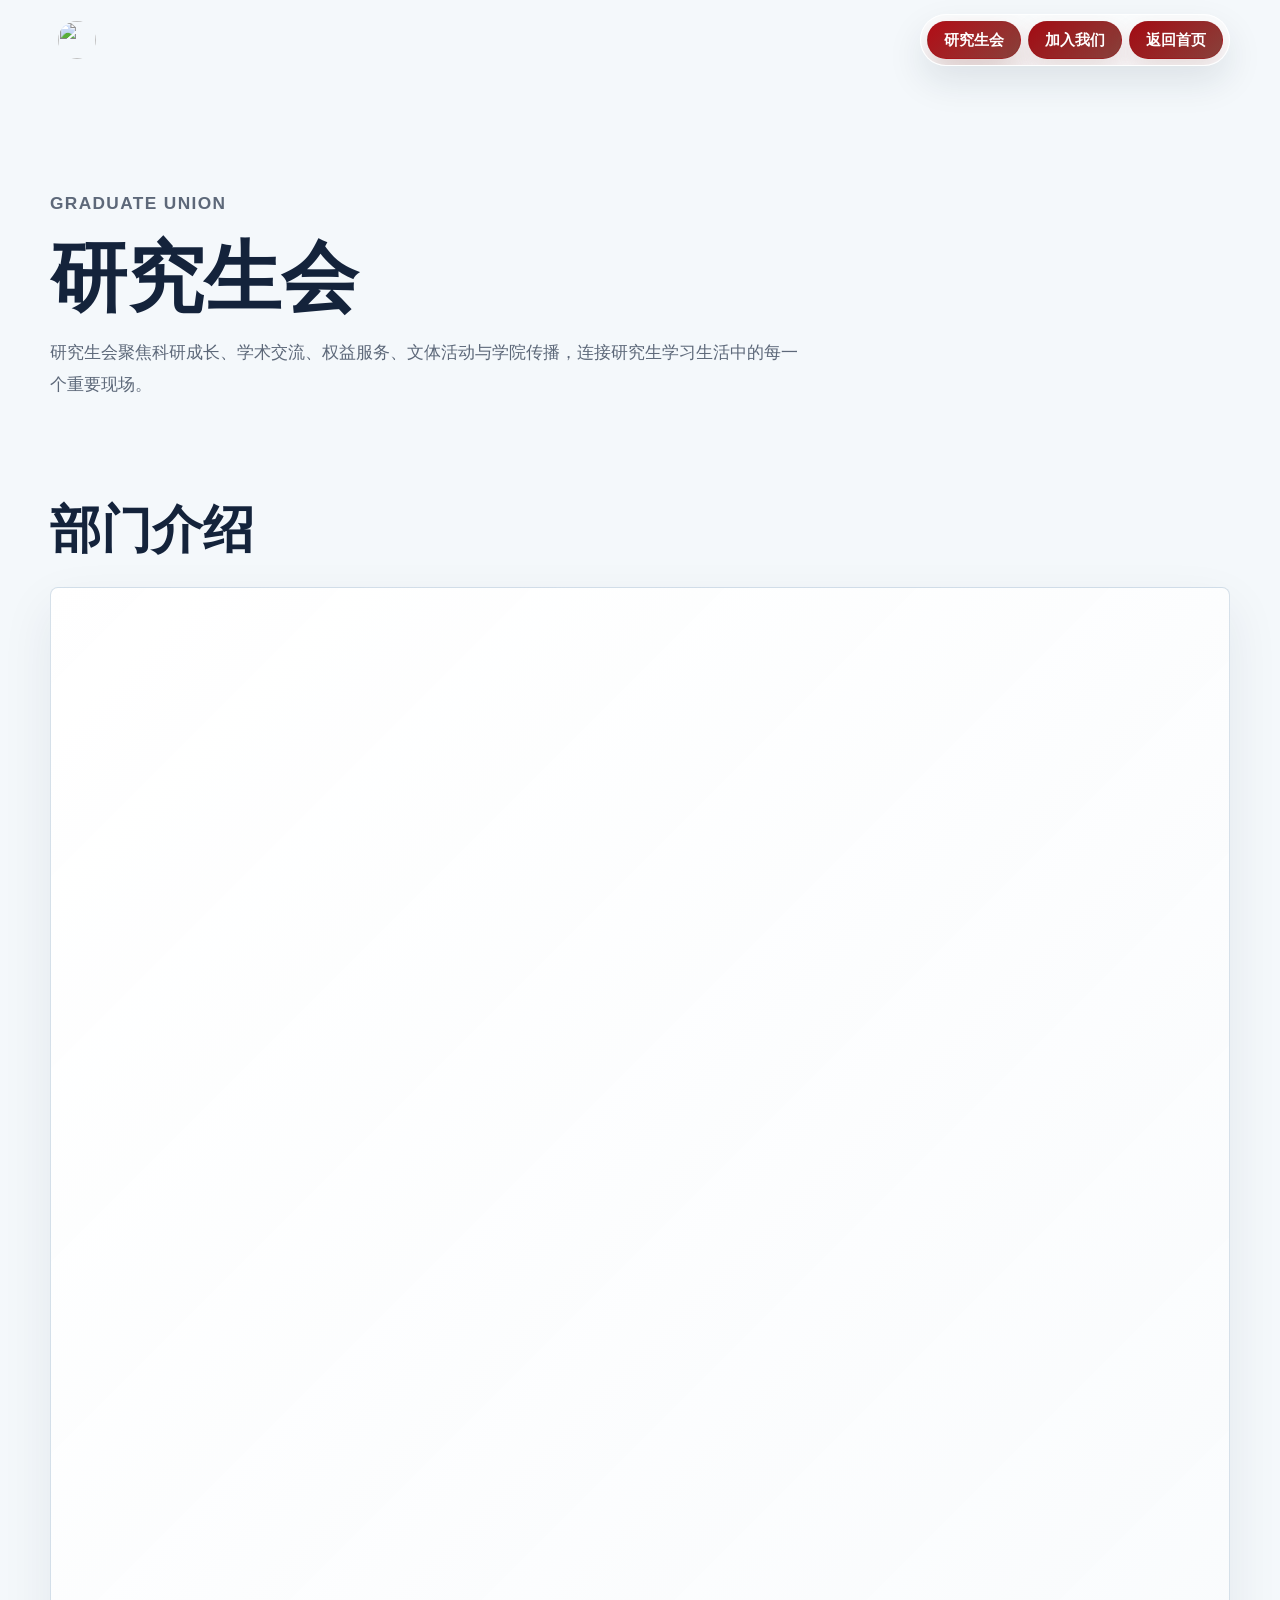
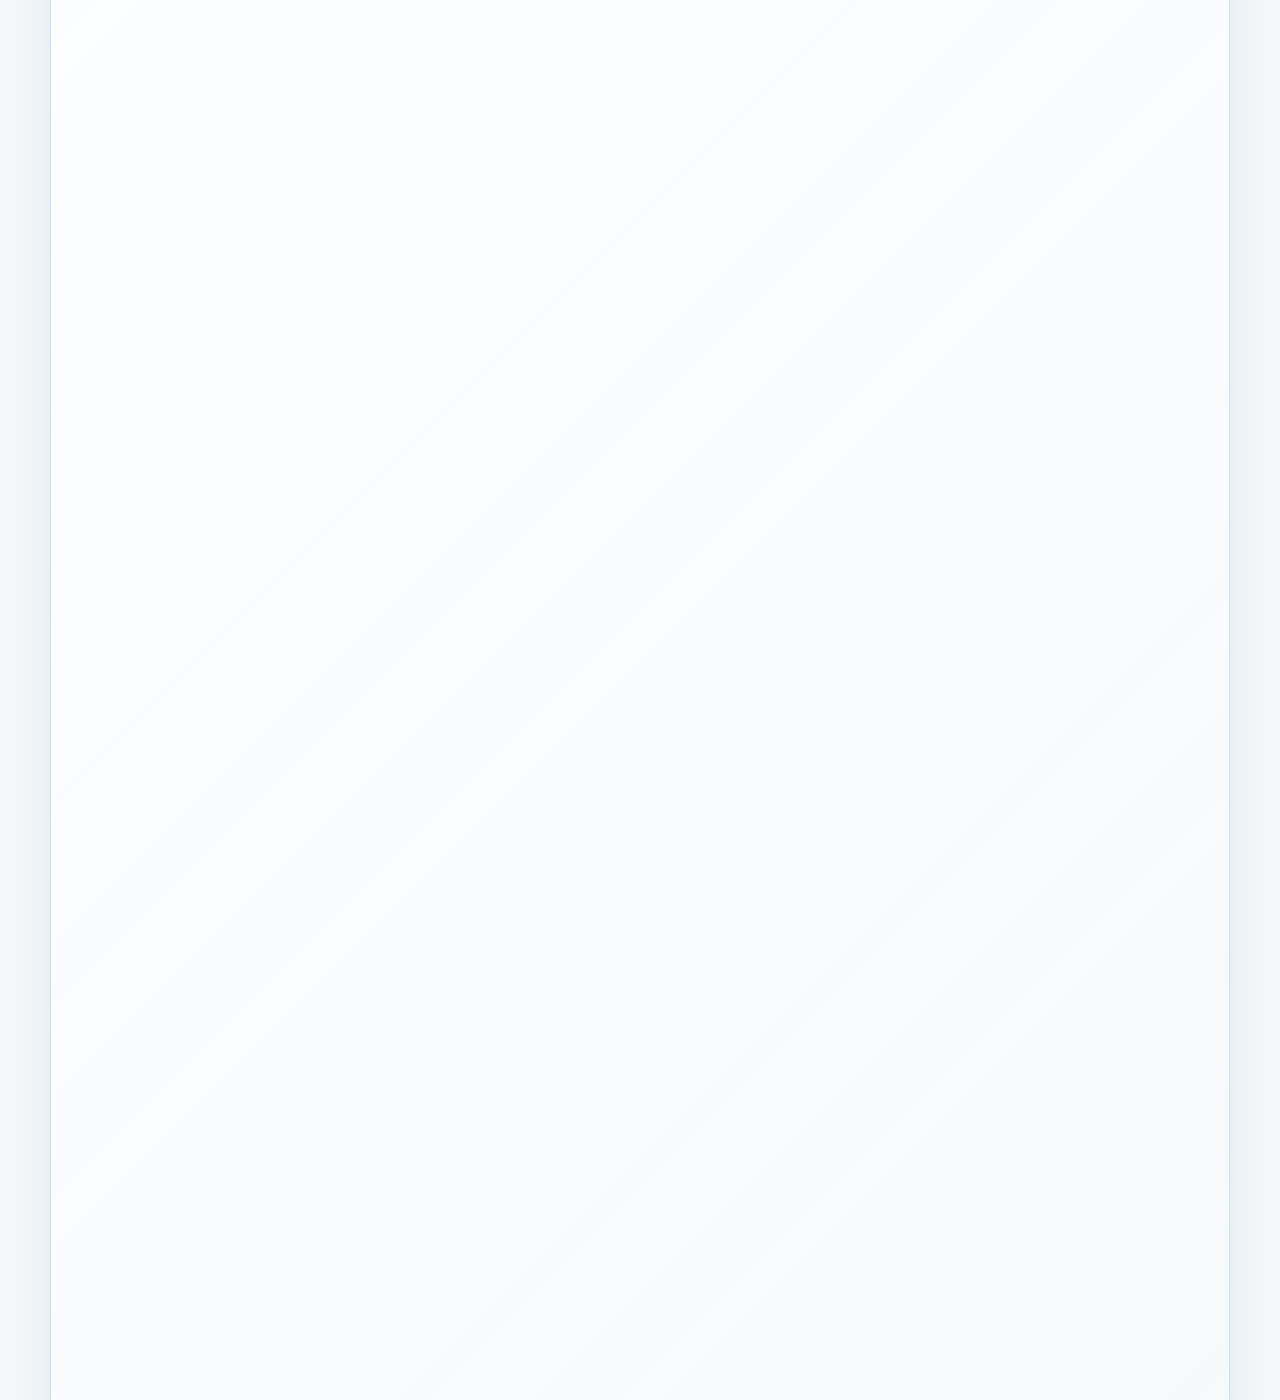
==== commit 7f72c8ab: "同步 WPH 更新：开屏 splash + 导航 brand-wordmark + nav-links" ====
--- a/graduate.html
+++ b/graduate.html
@@ -4,12 +4,15 @@
   <meta charset="utf-8">
   <meta name="viewport" content="width=device-width, initial-scale=1">
   <title>研究生会 | 集成电路学院学生工作</title>
+  <link rel="icon" type="image/png" sizes="32x32" href="https://tuchuang-1441466534.cos.ap-beijing.myqcloud.com/assets/favicon.webp">
   <link rel="stylesheet" href="assets/site.css">
 </head>
 <body>
   <nav class="site-nav" aria-label="页面导航">
-    <a class="brand" href="index.html?skipIntro=1"><img src="assets/union-emblem.png" alt=""><span>研究生入口</span></a>
-    <div class="nav-links nav-links-graduate">
+    <a class="brand" href="index.html?skipIntro=1">
+      <img src="https://tuchuang-1441466534.cos.ap-beijing.myqcloud.com/assets/brand-wordmark.webp" alt="">
+    </a>
+    <div class="nav-links nav-links-underline">
       <a href="graduate.html" aria-current="page">研究生会</a>
       <a href="#graduate-join">加入我们</a>
       <a href="index.html?skipIntro=1">返回首页</a>
@@ -36,12 +39,12 @@
           </div>
           <div class="photo-carousel graduate-carousel graduate-carousel-blue" aria-label="综合部活动照片轮播">
             <div class="carousel-track">
-              <div class="slide"><img src="assets/graduate/general/general-01.jpeg" alt="综合部活动照片 1"></div>
-              <div class="slide"><img src="assets/graduate/general/general-02.jpeg" alt="综合部活动照片 2"></div>
-              <div class="slide"><img src="assets/graduate/general/general-03.png" alt="综合部活动照片 3"></div>
-              <div class="slide"><img src="assets/graduate/general/general-04.jpeg" alt="综合部活动照片 4"></div>
-              <div class="slide"><img src="assets/graduate/general/general-05.jpeg" alt="综合部活动照片 5"></div>
-              <div class="slide"><img src="assets/graduate/general/general-06.jpeg" alt="综合部活动照片 6"></div>
+              <div class="slide"><img src="https://tuchuang-1441466534.cos.ap-beijing.myqcloud.com/assets/graduate/general/general-01.jpg" alt="综合部活动照片 1"></div>
+              <div class="slide"><img src="https://tuchuang-1441466534.cos.ap-beijing.myqcloud.com/assets/graduate/general/general-02.jpg" alt="综合部活动照片 2"></div>
+              <div class="slide"><img src="https://tuchuang-1441466534.cos.ap-beijing.myqcloud.com/assets/graduate/general/general-03.webp" alt="综合部活动照片 3"></div>
+              <div class="slide"><img src="https://tuchuang-1441466534.cos.ap-beijing.myqcloud.com/assets/graduate/general/general-04.jpg" alt="综合部活动照片 4"></div>
+              <div class="slide"><img src="https://tuchuang-1441466534.cos.ap-beijing.myqcloud.com/assets/graduate/general/general-05.jpg" alt="综合部活动照片 5"></div>
+              <div class="slide"><img src="https://tuchuang-1441466534.cos.ap-beijing.myqcloud.com/assets/graduate/general/general-06.jpg" alt="综合部活动照片 6"></div>
             </div>
           </div>
         </article>
@@ -56,12 +59,12 @@
           </div>
           <div class="photo-carousel graduate-carousel graduate-carousel-cyan" aria-label="学术部活动照片轮播">
             <div class="carousel-track">
-              <div class="slide"><img src="assets/graduate/academic/academic-01.png" alt="学术部活动照片 1"></div>
-              <div class="slide"><img src="assets/graduate/academic/academic-02.png" alt="学术部活动照片 2"></div>
-              <div class="slide"><img src="assets/graduate/academic/academic-03.png" alt="学术部活动照片 3"></div>
-              <div class="slide"><img src="assets/graduate/academic/academic-04.png" alt="学术部活动照片 4"></div>
-              <div class="slide"><img src="assets/graduate/academic/academic-05.jpeg" alt="学术部活动照片 5"></div>
-              <div class="slide"><img src="assets/graduate/academic/academic-06.jpeg" alt="学术部活动照片 6"></div>
+              <div class="slide"><img src="https://tuchuang-1441466534.cos.ap-beijing.myqcloud.com/assets/graduate/academic/academic-01.webp" alt="学术部活动照片 1"></div>
+              <div class="slide"><img src="https://tuchuang-1441466534.cos.ap-beijing.myqcloud.com/assets/graduate/academic/academic-02.webp" alt="学术部活动照片 2"></div>
+              <div class="slide"><img src="https://tuchuang-1441466534.cos.ap-beijing.myqcloud.com/assets/graduate/academic/academic-03.webp" alt="学术部活动照片 3"></div>
+              <div class="slide"><img src="https://tuchuang-1441466534.cos.ap-beijing.myqcloud.com/assets/graduate/academic/academic-04.webp" alt="学术部活动照片 4"></div>
+              <div class="slide"><img src="https://tuchuang-1441466534.cos.ap-beijing.myqcloud.com/assets/graduate/academic/academic-05.jpg" alt="学术部活动照片 5"></div>
+              <div class="slide"><img src="https://tuchuang-1441466534.cos.ap-beijing.myqcloud.com/assets/graduate/academic/academic-06.jpg" alt="学术部活动照片 6"></div>
             </div>
           </div>
         </article>
@@ -76,8 +79,8 @@
           </div>
           <div class="photo-carousel graduate-carousel graduate-carousel-rose" aria-label="宣传部活动照片轮播">
             <div class="carousel-track">
-              <div class="slide"><img src="assets/graduate/publicity/publicity-01.jpeg" alt="宣传部活动照片 1"></div>
-              <div class="slide"><img src="assets/graduate/publicity/publicity-02.jpeg" alt="宣传部活动照片 2"></div>
+              <div class="slide"><img src="https://tuchuang-1441466534.cos.ap-beijing.myqcloud.com/assets/graduate/publicity/publicity-01.jpg" alt="宣传部活动照片 1"></div>
+              <div class="slide"><img src="https://tuchuang-1441466534.cos.ap-beijing.myqcloud.com/assets/graduate/publicity/publicity-02.jpg" alt="宣传部活动照片 2"></div>
             </div>
           </div>
         </article>
@@ -92,12 +95,12 @@
           </div>
           <div class="photo-carousel graduate-carousel graduate-carousel-red" aria-label="文体部活动照片轮播">
             <div class="carousel-track">
-              <div class="slide"><img src="assets/graduate/culture-sports/culture-sports-01.jpeg" alt="文体部活动照片 1"></div>
-              <div class="slide"><img src="assets/graduate/culture-sports/culture-sports-02.jpeg" alt="文体部活动照片 2"></div>
-              <div class="slide"><img src="assets/graduate/culture-sports/culture-sports-03.jpeg" alt="文体部活动照片 3"></div>
-              <div class="slide"><img src="assets/graduate/culture-sports/culture-sports-04.jpeg" alt="文体部活动照片 4"></div>
-              <div class="slide"><img src="assets/graduate/culture-sports/culture-sports-05.jpeg" alt="文体部活动照片 5"></div>
-              <div class="slide"><img src="assets/graduate/culture-sports/culture-sports-06.jpeg" alt="文体部活动照片 6"></div>
+              <div class="slide"><img src="https://tuchuang-1441466534.cos.ap-beijing.myqcloud.com/assets/graduate/culture-sports/culture-sports-01.jpg" alt="文体部活动照片 1"></div>
+              <div class="slide"><img src="https://tuchuang-1441466534.cos.ap-beijing.myqcloud.com/assets/graduate/culture-sports/culture-sports-02.jpg" alt="文体部活动照片 2"></div>
+              <div class="slide"><img src="https://tuchuang-1441466534.cos.ap-beijing.myqcloud.com/assets/graduate/culture-sports/culture-sports-03.jpg" alt="文体部活动照片 3"></div>
+              <div class="slide"><img src="https://tuchuang-1441466534.cos.ap-beijing.myqcloud.com/assets/graduate/culture-sports/culture-sports-04.jpg" alt="文体部活动照片 4"></div>
+              <div class="slide"><img src="https://tuchuang-1441466534.cos.ap-beijing.myqcloud.com/assets/graduate/culture-sports/culture-sports-05.jpg" alt="文体部活动照片 5"></div>
+              <div class="slide"><img src="https://tuchuang-1441466534.cos.ap-beijing.myqcloud.com/assets/graduate/culture-sports/culture-sports-06.jpg" alt="文体部活动照片 6"></div>
             </div>
           </div>
         </article>
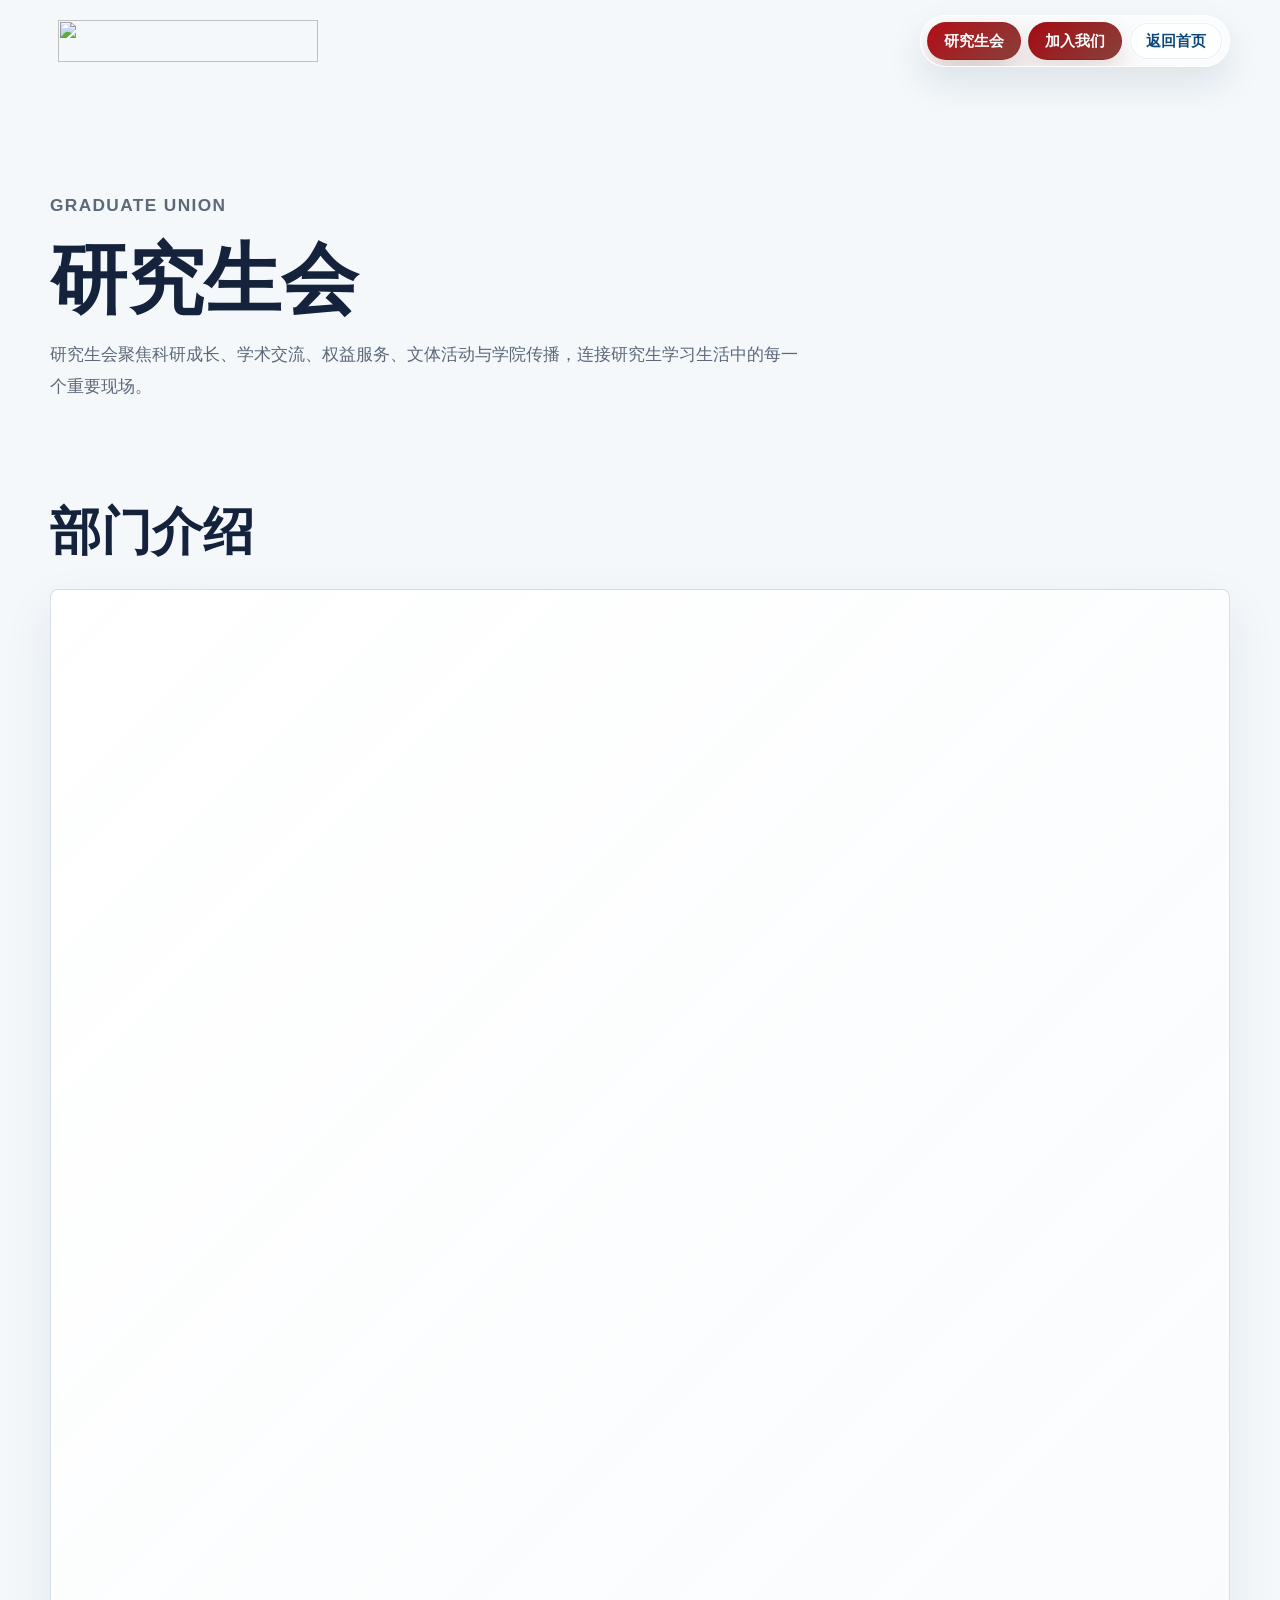
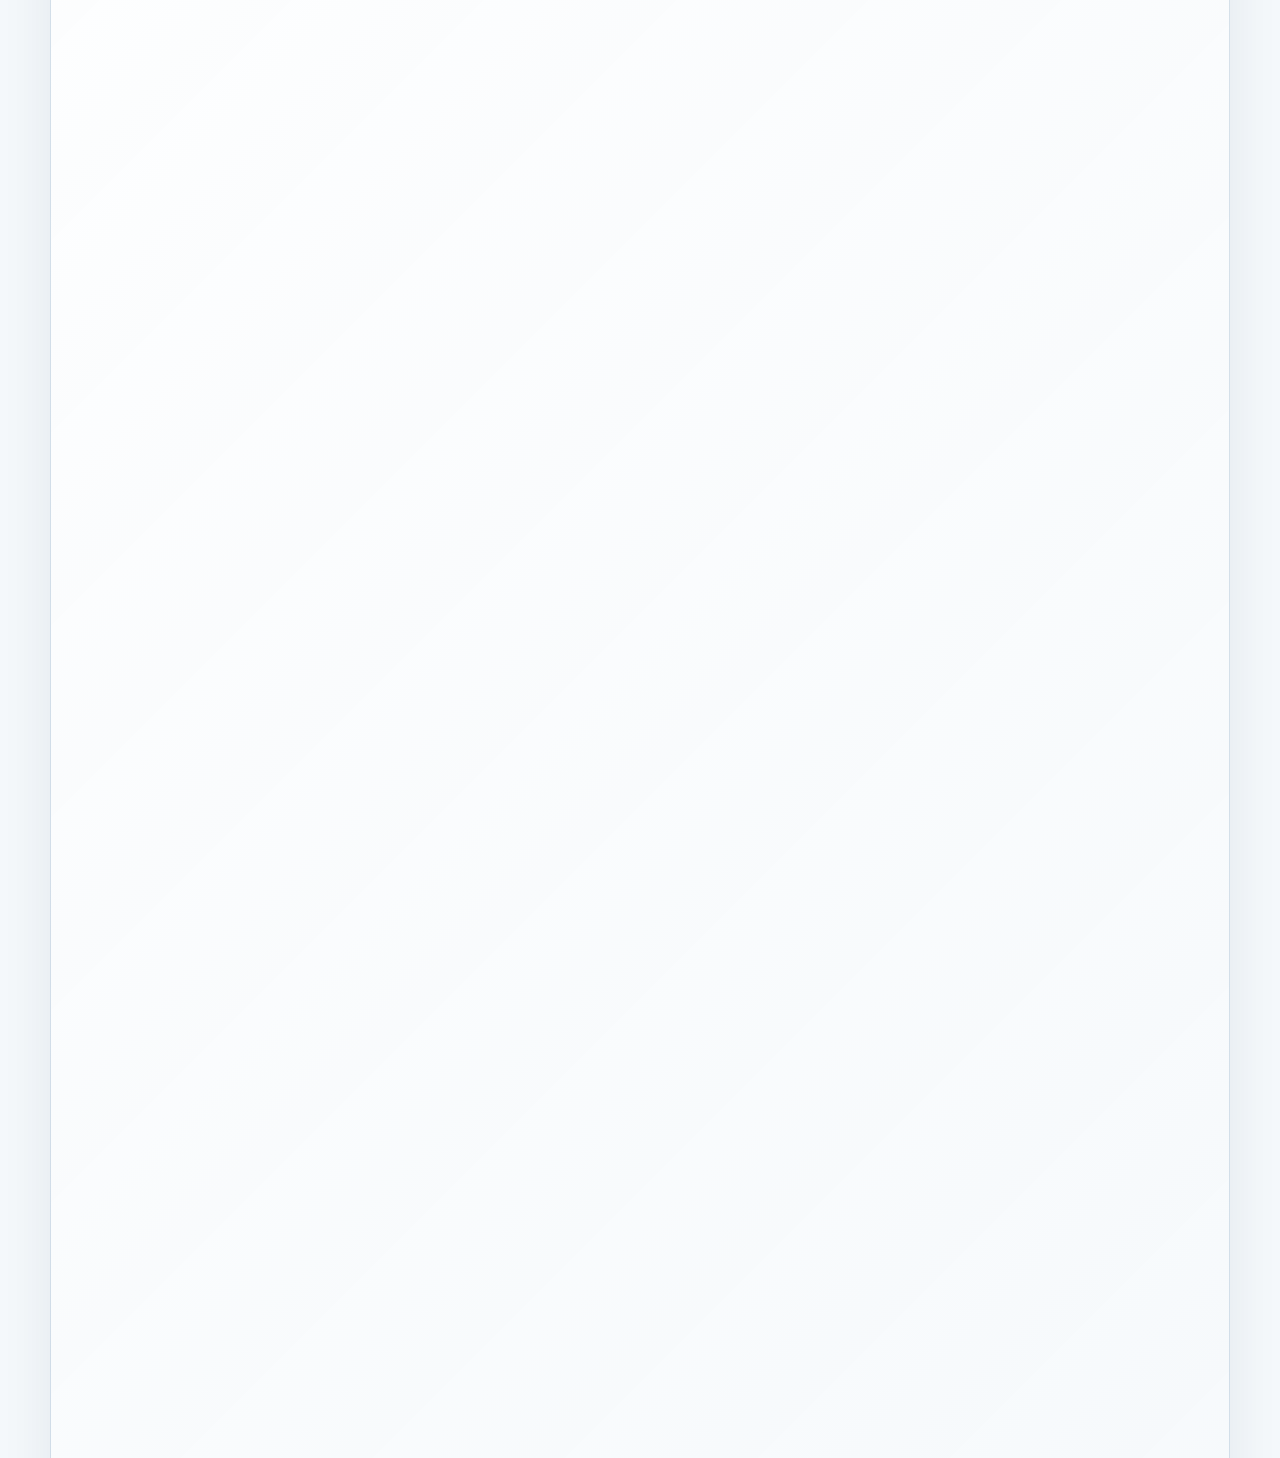
==== commit babf198e: "完全同步 WPH 原版：HTML/CSS/JS 全部替换为 WPH 原版内容，图片走 COS 图床" ====
--- a/graduate.html
+++ b/graduate.html
@@ -1,18 +1,15 @@
-<!doctype html>
+﻿<!doctype html>
 <html lang="zh-CN">
 <head>
   <meta charset="utf-8">
   <meta name="viewport" content="width=device-width, initial-scale=1">
   <title>研究生会 | 集成电路学院学生工作</title>
-  <link rel="icon" type="image/png" sizes="32x32" href="https://tuchuang-1441466534.cos.ap-beijing.myqcloud.com/assets/favicon.webp">
   <link rel="stylesheet" href="assets/site.css">
 </head>
 <body>
   <nav class="site-nav" aria-label="页面导航">
-    <a class="brand" href="index.html?skipIntro=1">
-      <img src="https://tuchuang-1441466534.cos.ap-beijing.myqcloud.com/assets/brand-wordmark.webp" alt="">
-    </a>
-    <div class="nav-links nav-links-underline">
+    <a class="brand" href="index.html?skipIntro=1"><img src="https://tuchuang-1441466534.cos.ap-beijing.myqcloud.com/assets/brand-wordmark.webp" alt=""></a>
+    <div class="nav-links nav-links-graduate">
       <a href="graduate.html" aria-current="page">研究生会</a>
       <a href="#graduate-join">加入我们</a>
       <a href="index.html?skipIntro=1">返回首页</a>
@@ -115,7 +112,11 @@
           <p>研究生会围绕学术交流、权益服务、宣传传播与文体活动开展工作。招新安排将随学院通知发布，欢迎持续关注。</p>
           <div class="button-row"><a class="button secondary" href="#top">回到顶部</a></div>
         </div>
-        <div class="placeholder-join">关注学院通知<br>了解招新安排</div>
+        <div class="qr-box compact">
+          <img src="https://tuchuang-1441466534.cos.ap-beijing.myqcloud.com/assets/qr/graduate-union.webp" alt="研究生会纳新群二维码">
+          <p>研究生会2026纳新群</p>
+          <p class="join-note">入群请备注姓名和学号</p>
+        </div>
       </div>
     </section>
   </main>
@@ -124,3 +125,4 @@
   <script src="assets/site.js"></script>
 </body>
 </html>
+
--- a/assets/site.css
+++ b/assets/site.css
@@ -1,4 +1,4 @@
-:root {
+﻿:root {
   --bg: #f4f8fb;
   --text: #14233b;
   --muted: rgba(20, 35, 59, 0.68);
@@ -39,10 +39,10 @@
 .brand {
   display: inline-flex;
   align-items: center;
-  gap: 10px;
-  min-height: 48px;
+  gap: 12px;
+  min-height: 52px;
   border-radius: 999px;
-  padding: 6px 12px 6px 8px;
+  padding: 6px 14px 6px 8px;
   font-weight: 900;
   color: var(--blue);
   transition: transform 0.24s ease, background 0.24s ease;
@@ -54,10 +54,11 @@
 }
 
 .brand img {
-  width: 38px;
-  height: 38px;
+  width: clamp(168px, 23vw, 260px);
+  height: 42px;
   object-fit: contain;
-  border-radius: 50%;
+  object-position: left center;
+  border-radius: 0;
 }
 
 .nav-links {
@@ -339,45 +340,19 @@
   z-index: 50;
   display: grid;
   place-items: center;
-  background: #0d223b;
-  color: white;
-  animation: introOut 0.72s ease 1.72s forwards;
-}
-
-.intro-mark {
-  display: grid;
-  justify-items: center;
-  gap: 18px;
-  animation: introRise 1.35s cubic-bezier(.2, .8, .2, 1) both;
-}
-
-.intro-mark img {
-  width: 86px;
-  height: 86px;
+  padding: 24px;
+  background: white;
+  color: var(--red);
+}
+
+.intro-screen.is-hidden {
+  display: none;
+}
+
+.intro-splash {
+  width: min(520px, 72vw);
+  max-height: 84vh;
   object-fit: contain;
-  border-radius: 50%;
-  background: white;
-}
-
-.intro-mark strong {
-  font-size: clamp(1.7rem, 5vw, 3rem);
-  letter-spacing: 0;
-}
-
-.scan-line {
-  width: min(420px, 70vw);
-  height: 2px;
-  overflow: hidden;
-  background: rgba(255, 255, 255, 0.14);
-}
-
-.scan-line::after {
-  content: "";
-  display: block;
-  width: 42%;
-  height: 100%;
-  background: linear-gradient(90deg, transparent, var(--cyan), transparent);
-  animation: scan 1.08s ease-in-out infinite;
 }
 
 .skip-intro .intro-screen {
@@ -405,20 +380,6 @@
 .back-home:hover {
   transform: translateY(-2px);
   box-shadow: 0 18px 36px rgba(136, 65, 59, 0.28);
-}
-
-@keyframes introRise {
-  from { opacity: 0; transform: translateY(18px) scale(0.98); }
-  to { opacity: 1; transform: translateY(0) scale(1); }
-}
-
-@keyframes introOut {
-  to { opacity: 0; visibility: hidden; pointer-events: none; }
-}
-
-@keyframes scan {
-  from { transform: translateX(-100%); }
-  to { transform: translateX(260%); }
 }
 
 .page-hero {
@@ -700,6 +661,17 @@
   margin-bottom: 12px;
   color: var(--muted);
   line-height: 1.62;
+}
+
+.join-note,
+.join-info .join-note,
+.org-join-mini p.join-note,
+.qr-box .join-note {
+  margin: 7px 0 0;
+  color: var(--red);
+  font-size: 0.88rem;
+  font-weight: 900;
+  line-height: 1.45;
 }
 
 .join-tags {
@@ -1803,6 +1775,29 @@
     width: min(100% - 28px, 1180px);
   }
 
+  .brand {
+    gap: 8px;
+    padding: 6px 10px 6px 6px;
+  }
+
+  .brand img {
+    width: min(62vw, 210px);
+    height: 34px;
+  }
+
+  .brand span {
+    font-size: 0.9rem;
+  }
+
+  .intro-screen {
+    padding: 18px;
+  }
+
+  .intro-splash {
+    width: min(88vw, 430px);
+    max-height: 78vh;
+  }
+
   .hero-title {
     font-size: clamp(2.45rem, 12vw, 4rem);
   }
@@ -1931,3 +1926,4 @@
     padding-inline: 13px;
   }
 }
+
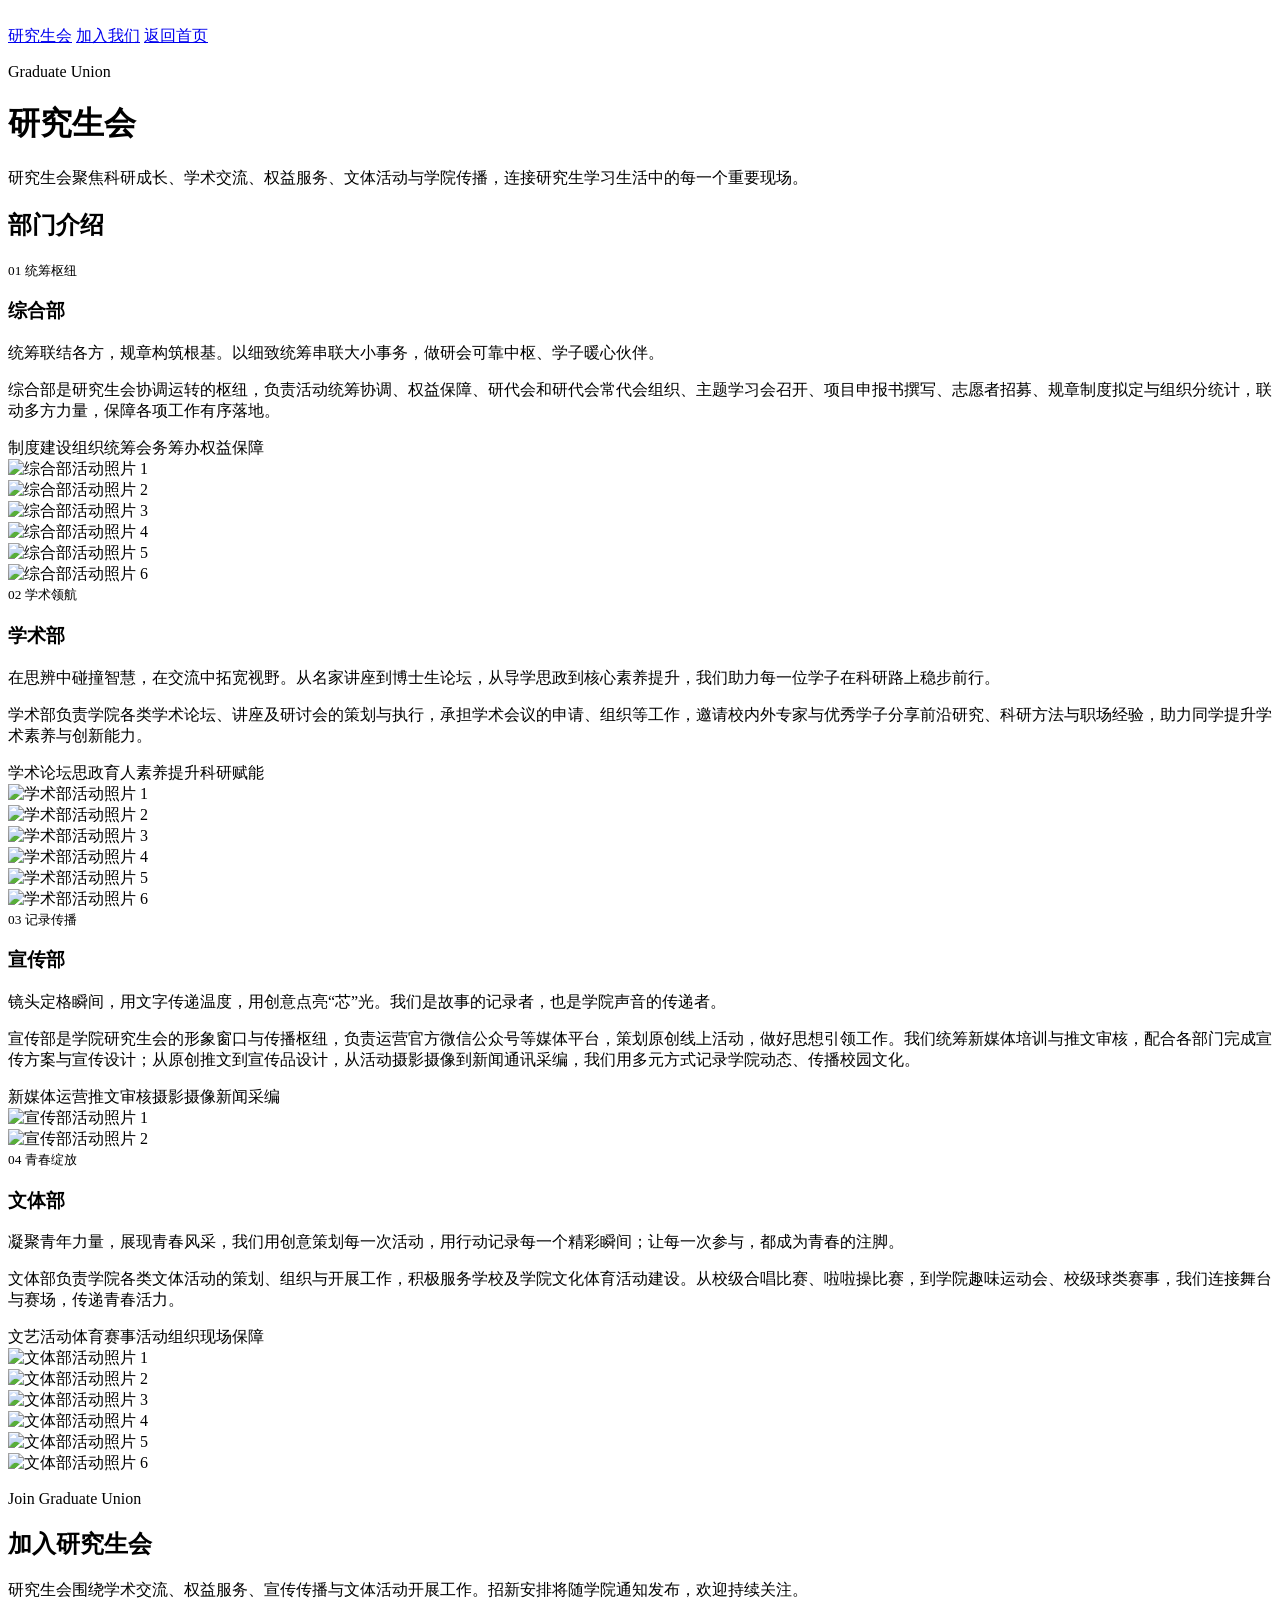
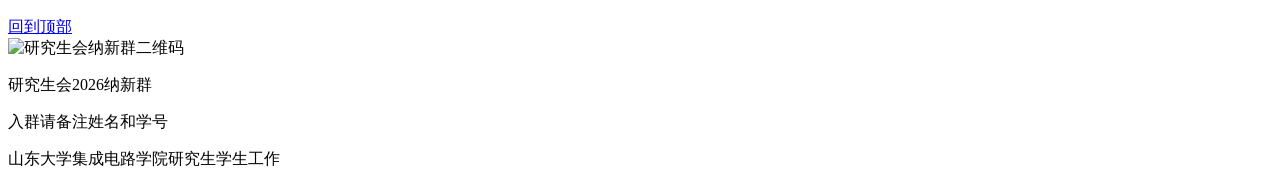
==== commit e85e5e74: "优化: SEO/懒加载/CDN/404/favicon/README/同步脚本 - 添加 meta description 到 5 个页面 - 添加 Open Graph 标签（社交分享卡片） - 非" ====
--- a/graduate.html
+++ b/graduate.html
@@ -3,12 +3,19 @@
 <head>
   <meta charset="utf-8">
   <meta name="viewport" content="width=device-width, initial-scale=1">
+  <meta name="description" content="集成电路学院研究生会，学术、文体、综合、宣传4个部门">
   <title>研究生会 | 集成电路学院学生工作</title>
-  <link rel="stylesheet" href="assets/site.css">
+  <link rel="stylesheet" href="https://tuchuang-1441466534.cos.ap-beijing.myqcloud.com/assets/site.css">
+  <meta property="og:title" content="研究生会 | 集成电路学院学生工作">
+  <meta property="og:description" content="集成电路学院研究生会，学术、文体、综合、宣传4个部门">
+  <meta property="og:image" content="https://tuchuang-1441466534.cos.ap-beijing.myqcloud.com/assets/brand-wordmark.webp">
+  <meta property="og:url" content="https://icstudentunion.pages.savrc3.icu/graduate">
+  <meta property="og:type" content="website">
+  <link rel="icon" type="image/webp" href="https://tuchuang-1441466534.cos.ap-beijing.myqcloud.com/assets/favicon.webp">
 </head>
 <body>
   <nav class="site-nav" aria-label="页面导航">
-    <a class="brand" href="index.html?skipIntro=1"><img src="https://tuchuang-1441466534.cos.ap-beijing.myqcloud.com/assets/brand-wordmark.webp" alt=""></a>
+    <a class="brand" href="index.html?skipIntro=1"><img src="https://tuchuang-1441466534.cos.ap-beijing.myqcloud.com/assets/brand-wordmark.webp" alt="" loading="eager"></a>
     <div class="nav-links nav-links-graduate">
       <a href="graduate.html" aria-current="page">研究生会</a>
       <a href="#graduate-join">加入我们</a>
@@ -36,12 +43,12 @@
           </div>
           <div class="photo-carousel graduate-carousel graduate-carousel-blue" aria-label="综合部活动照片轮播">
             <div class="carousel-track">
-              <div class="slide"><img src="https://tuchuang-1441466534.cos.ap-beijing.myqcloud.com/assets/graduate/general/general-01.jpg" alt="综合部活动照片 1"></div>
-              <div class="slide"><img src="https://tuchuang-1441466534.cos.ap-beijing.myqcloud.com/assets/graduate/general/general-02.jpg" alt="综合部活动照片 2"></div>
-              <div class="slide"><img src="https://tuchuang-1441466534.cos.ap-beijing.myqcloud.com/assets/graduate/general/general-03.webp" alt="综合部活动照片 3"></div>
-              <div class="slide"><img src="https://tuchuang-1441466534.cos.ap-beijing.myqcloud.com/assets/graduate/general/general-04.jpg" alt="综合部活动照片 4"></div>
-              <div class="slide"><img src="https://tuchuang-1441466534.cos.ap-beijing.myqcloud.com/assets/graduate/general/general-05.jpg" alt="综合部活动照片 5"></div>
-              <div class="slide"><img src="https://tuchuang-1441466534.cos.ap-beijing.myqcloud.com/assets/graduate/general/general-06.jpg" alt="综合部活动照片 6"></div>
+              <div class="slide"><img src="https://tuchuang-1441466534.cos.ap-beijing.myqcloud.com/assets/graduate/general/general-01.jpg" alt="综合部活动照片 1" loading="lazy"></div>
+              <div class="slide"><img src="https://tuchuang-1441466534.cos.ap-beijing.myqcloud.com/assets/graduate/general/general-02.jpg" alt="综合部活动照片 2" loading="lazy"></div>
+              <div class="slide"><img src="https://tuchuang-1441466534.cos.ap-beijing.myqcloud.com/assets/graduate/general/general-03.webp" alt="综合部活动照片 3" loading="lazy"></div>
+              <div class="slide"><img src="https://tuchuang-1441466534.cos.ap-beijing.myqcloud.com/assets/graduate/general/general-04.jpg" alt="综合部活动照片 4" loading="lazy"></div>
+              <div class="slide"><img src="https://tuchuang-1441466534.cos.ap-beijing.myqcloud.com/assets/graduate/general/general-05.jpg" alt="综合部活动照片 5" loading="lazy"></div>
+              <div class="slide"><img src="https://tuchuang-1441466534.cos.ap-beijing.myqcloud.com/assets/graduate/general/general-06.jpg" alt="综合部活动照片 6" loading="lazy"></div>
             </div>
           </div>
         </article>
@@ -56,12 +63,12 @@
           </div>
           <div class="photo-carousel graduate-carousel graduate-carousel-cyan" aria-label="学术部活动照片轮播">
             <div class="carousel-track">
-              <div class="slide"><img src="https://tuchuang-1441466534.cos.ap-beijing.myqcloud.com/assets/graduate/academic/academic-01.webp" alt="学术部活动照片 1"></div>
-              <div class="slide"><img src="https://tuchuang-1441466534.cos.ap-beijing.myqcloud.com/assets/graduate/academic/academic-02.webp" alt="学术部活动照片 2"></div>
-              <div class="slide"><img src="https://tuchuang-1441466534.cos.ap-beijing.myqcloud.com/assets/graduate/academic/academic-03.webp" alt="学术部活动照片 3"></div>
-              <div class="slide"><img src="https://tuchuang-1441466534.cos.ap-beijing.myqcloud.com/assets/graduate/academic/academic-04.webp" alt="学术部活动照片 4"></div>
-              <div class="slide"><img src="https://tuchuang-1441466534.cos.ap-beijing.myqcloud.com/assets/graduate/academic/academic-05.jpg" alt="学术部活动照片 5"></div>
-              <div class="slide"><img src="https://tuchuang-1441466534.cos.ap-beijing.myqcloud.com/assets/graduate/academic/academic-06.jpg" alt="学术部活动照片 6"></div>
+              <div class="slide"><img src="https://tuchuang-1441466534.cos.ap-beijing.myqcloud.com/assets/graduate/academic/academic-01.webp" alt="学术部活动照片 1" loading="lazy"></div>
+              <div class="slide"><img src="https://tuchuang-1441466534.cos.ap-beijing.myqcloud.com/assets/graduate/academic/academic-02.webp" alt="学术部活动照片 2" loading="lazy"></div>
+              <div class="slide"><img src="https://tuchuang-1441466534.cos.ap-beijing.myqcloud.com/assets/graduate/academic/academic-03.webp" alt="学术部活动照片 3" loading="lazy"></div>
+              <div class="slide"><img src="https://tuchuang-1441466534.cos.ap-beijing.myqcloud.com/assets/graduate/academic/academic-04.webp" alt="学术部活动照片 4" loading="lazy"></div>
+              <div class="slide"><img src="https://tuchuang-1441466534.cos.ap-beijing.myqcloud.com/assets/graduate/academic/academic-05.jpg" alt="学术部活动照片 5" loading="lazy"></div>
+              <div class="slide"><img src="https://tuchuang-1441466534.cos.ap-beijing.myqcloud.com/assets/graduate/academic/academic-06.jpg" alt="学术部活动照片 6" loading="lazy"></div>
             </div>
           </div>
         </article>
@@ -76,8 +83,8 @@
           </div>
           <div class="photo-carousel graduate-carousel graduate-carousel-rose" aria-label="宣传部活动照片轮播">
             <div class="carousel-track">
-              <div class="slide"><img src="https://tuchuang-1441466534.cos.ap-beijing.myqcloud.com/assets/graduate/publicity/publicity-01.jpg" alt="宣传部活动照片 1"></div>
-              <div class="slide"><img src="https://tuchuang-1441466534.cos.ap-beijing.myqcloud.com/assets/graduate/publicity/publicity-02.jpg" alt="宣传部活动照片 2"></div>
+              <div class="slide"><img src="https://tuchuang-1441466534.cos.ap-beijing.myqcloud.com/assets/graduate/publicity/publicity-01.jpg" alt="宣传部活动照片 1" loading="lazy"></div>
+              <div class="slide"><img src="https://tuchuang-1441466534.cos.ap-beijing.myqcloud.com/assets/graduate/publicity/publicity-02.jpg" alt="宣传部活动照片 2" loading="lazy"></div>
             </div>
           </div>
         </article>
@@ -92,12 +99,12 @@
           </div>
           <div class="photo-carousel graduate-carousel graduate-carousel-red" aria-label="文体部活动照片轮播">
             <div class="carousel-track">
-              <div class="slide"><img src="https://tuchuang-1441466534.cos.ap-beijing.myqcloud.com/assets/graduate/culture-sports/culture-sports-01.jpg" alt="文体部活动照片 1"></div>
-              <div class="slide"><img src="https://tuchuang-1441466534.cos.ap-beijing.myqcloud.com/assets/graduate/culture-sports/culture-sports-02.jpg" alt="文体部活动照片 2"></div>
-              <div class="slide"><img src="https://tuchuang-1441466534.cos.ap-beijing.myqcloud.com/assets/graduate/culture-sports/culture-sports-03.jpg" alt="文体部活动照片 3"></div>
-              <div class="slide"><img src="https://tuchuang-1441466534.cos.ap-beijing.myqcloud.com/assets/graduate/culture-sports/culture-sports-04.jpg" alt="文体部活动照片 4"></div>
-              <div class="slide"><img src="https://tuchuang-1441466534.cos.ap-beijing.myqcloud.com/assets/graduate/culture-sports/culture-sports-05.jpg" alt="文体部活动照片 5"></div>
-              <div class="slide"><img src="https://tuchuang-1441466534.cos.ap-beijing.myqcloud.com/assets/graduate/culture-sports/culture-sports-06.jpg" alt="文体部活动照片 6"></div>
+              <div class="slide"><img src="https://tuchuang-1441466534.cos.ap-beijing.myqcloud.com/assets/graduate/culture-sports/culture-sports-01.jpg" alt="文体部活动照片 1" loading="lazy"></div>
+              <div class="slide"><img src="https://tuchuang-1441466534.cos.ap-beijing.myqcloud.com/assets/graduate/culture-sports/culture-sports-02.jpg" alt="文体部活动照片 2" loading="lazy"></div>
+              <div class="slide"><img src="https://tuchuang-1441466534.cos.ap-beijing.myqcloud.com/assets/graduate/culture-sports/culture-sports-03.jpg" alt="文体部活动照片 3" loading="lazy"></div>
+              <div class="slide"><img src="https://tuchuang-1441466534.cos.ap-beijing.myqcloud.com/assets/graduate/culture-sports/culture-sports-04.jpg" alt="文体部活动照片 4" loading="lazy"></div>
+              <div class="slide"><img src="https://tuchuang-1441466534.cos.ap-beijing.myqcloud.com/assets/graduate/culture-sports/culture-sports-05.jpg" alt="文体部活动照片 5" loading="lazy"></div>
+              <div class="slide"><img src="https://tuchuang-1441466534.cos.ap-beijing.myqcloud.com/assets/graduate/culture-sports/culture-sports-06.jpg" alt="文体部活动照片 6" loading="lazy"></div>
             </div>
           </div>
         </article>
@@ -113,7 +120,7 @@
           <div class="button-row"><a class="button secondary" href="#top">回到顶部</a></div>
         </div>
         <div class="qr-box compact">
-          <img src="https://tuchuang-1441466534.cos.ap-beijing.myqcloud.com/assets/qr/graduate-union.webp" alt="研究生会纳新群二维码">
+          <img src="https://tuchuang-1441466534.cos.ap-beijing.myqcloud.com/assets/qr/graduate-union.webp" alt="研究生会纳新群二维码" loading="lazy">
           <p>研究生会2026纳新群</p>
           <p class="join-note">入群请备注姓名和学号</p>
         </div>
@@ -122,7 +129,7 @@
   </main>
 
   <footer>山东大学集成电路学院研究生学生工作</footer>
-  <script src="assets/site.js"></script>
+  <script src="https://tuchuang-1441466534.cos.ap-beijing.myqcloud.com/assets/site.js"></script>
 </body>
 </html>
 
